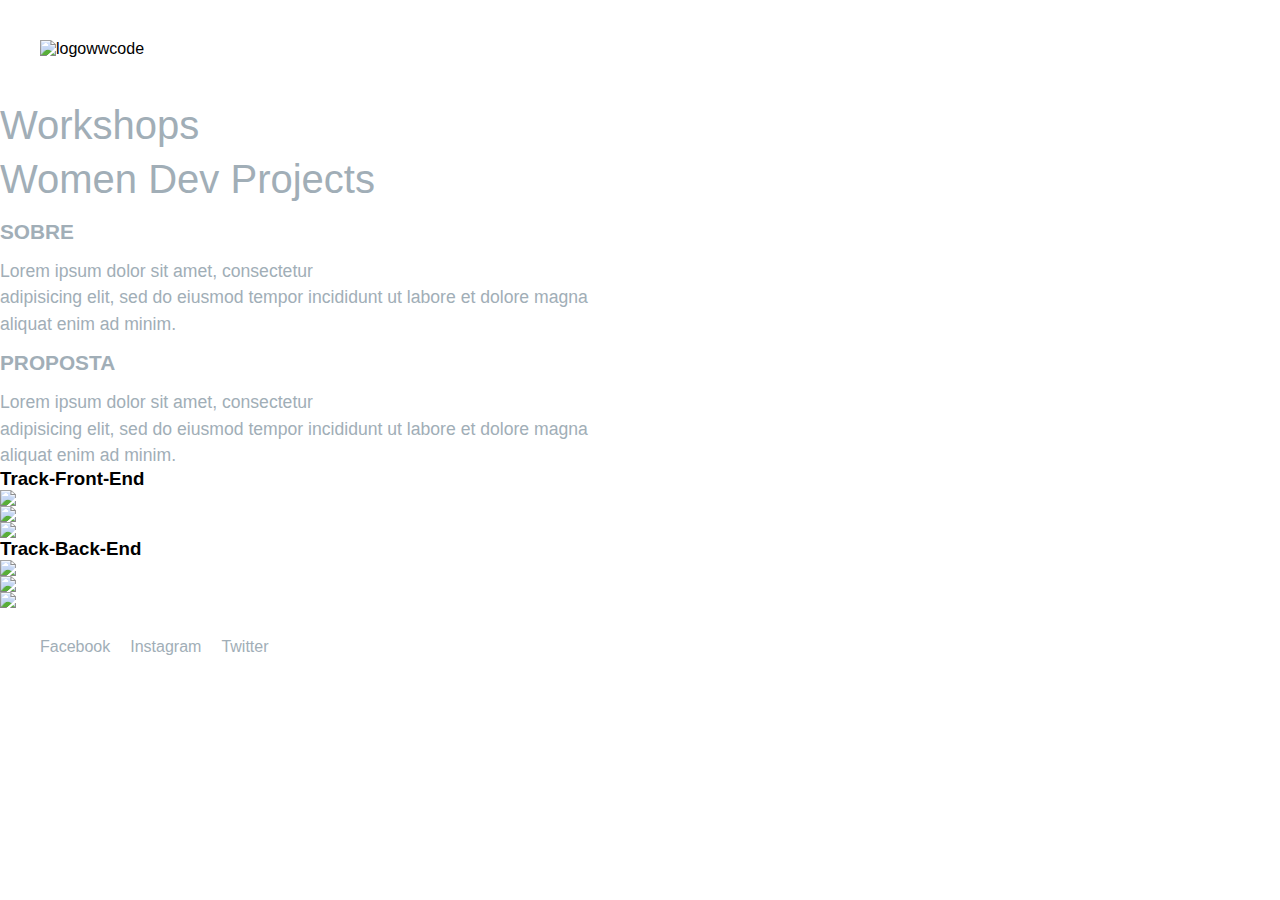
==== Workshop HTML/index.html @ 28751686 "htm5" ====
<!--Meta: A metatag Charset é usada para indicar a codificação de caracteres que a nossa página está utilizando-->

<!--DOCTYPE
    O Document Type Defination (DTD, ou simplesmente Doctype) é uma instrução que informa 
    ao navegador qual é a especificação do código que está sendo usada no documento, e deve ser declarado antes da tag <html>.
-->
<!--LINK

    Com a tag <link> podemos referenciar documentos que serão usados em nossa página. O atributo rel indica o tipo de documento que está sendo referenciado, como por exemplo o rel=”alternate”indicando uma forma alternativa de acessar o conteúdo do site via feed, ou o rel=”stylesheet”fazendo referência à folha de estilo CSS usadas para formatar a página.
Importante lembrar que a tag <link> não deve ser confundida com a tag <a>, usada para criar links dentro do conteúdo da página.
-->

<!DOCTYPE html>
<html>
    <!--Metadados-->
    <head>
        <html lang="pt-br">
         <meta charset="utf-8">
         <title>Workshop HTML</title>
         <meta name="viewport" content="width=device-width, initial-scale=1">
         <link href="./assets/cdn/icomoon/fonticon.css" rel="stylesheet" type="text/css"/>
         <link href="https://fonts.googleapis.com/css2?family=Open+Sans&display=swap">
         <link rel="stylesheet" type="text/css" href="assets/css/style.css" />
    </head>

    <body>

        <!--Main Container-->

        <div class="main-container">
            <!--Header-->
            <header class="main-header">
                <!--Logo-->
               <div class="main-header-logo-container">
                   <img class="main-header-logo" src="./assets/images/Logo.jpg" alt="logowwcode">
               </div>
            </header>
            <!--Article-->
            <article class="article-container ">
                <section class="article-container__section">
                    <h1 class="article-container__section-title">
                        Workshops <br>Women Dev Projects
                    </h1>
                </section>
                <section class="article-container__section-subtitle">
                    <h3>sobre</h3>
                    <p>Lorem ipsum dolor sit amet, consectetur<br> adipisicing elit, sed do eiusmod tempor
                        incididunt ut labore et dolore magna<br> aliquat enim ad minim.</p>
                </section>
                <section class="article-container__section-subtitle">
                    <h3>proposta</h3>
                    <p>Lorem ipsum dolor sit amet, consectetur<br> adipisicing elit, sed do eiusmod tempor
                        incididunt ut labore et dolore magna<br> aliquat enim ad minim.</p>
                </section>
            </article>
            <!--Scrool Team-->
            
            <article class="article-container-team">
                <header>
                    <h3>Track-Front-End</h3>
                </header>
                <section class="article-container-section-team-picture">
                    <div>
                        <img src="./assets/images/picture.jpg">
                    </div>
                </section>
                <section class="article-container-section-team-picture">
                    <div>
                        <img src="./assets/images/picture.jpg">
                    </div>
                </section>
                <section class="article-container-section-team-picture">
                    <div>
                        <img src="./assets/images/picture.jpg">
                    </div>
                </section>
            </article>
            <article class="article-container-team">
                <header>
                    <h3>Track-Back-End</h3>
                </header>
                <section class="article-container-section-team-picture">
                    <div>
                        <img src="./assets/images/picture.jpg">
                    </div>
                </section>
                <section class="article-container-section-team-picture">
                    <div>
                        <img src="./assets/images/picture.jpg">
                    </div>
                </section>
                <section class="article-container-section-team-picture">
                    <div>
                        <img src="./assets/images/picture.jpg">
                    </div>
                </section>
            </article>
        </div><!--Main Container-->

        <footer class="main-footer">
            <span><a href="#">Facebook</a></span>
            <span><a href="#">Instagram</a></span>
            <span><a href="#">Twitter</a></span>
        </footer>

</body>
</html>
---- Workshop HTML/assets/cdn/icomoon/fonticon.css ----
@font-face {
  font-family: 'icomoon';
  src:  url('fonts/icomoon.eot?13zove');
  src:  url('fonts/icomoon.eot?13zove#iefix') format('embedded-opentype'),
    url('fonts/icomoon.ttf?13zove') format('truetype'),
    url('fonts/icomoon.woff?13zove') format('woff'),
    url('fonts/icomoon.svg?13zove#icomoon') format('svg');
  font-weight: normal;
  font-style: normal;
  font-display: block;
}

[class^="icon-"], [class*=" icon-"] {
  /* use !important to prevent issues with browser extensions that change fonts */
  font-family: 'icomoon' !important;
  speak: none;
  font-style: normal;
  font-weight: normal;
  font-variant: normal;
  text-transform: none;
  line-height: 1;

  /* Better Font Rendering =========== */
  -webkit-font-smoothing: antialiased;
  -moz-osx-font-smoothing: grayscale;
}

.icon-home:before {
  content: "\e900";
}
.icon-home2:before {
  content: "\e901";
}
.icon-home3:before {
  content: "\e902";
}
.icon-office:before {
  content: "\e903";
}
.icon-newspaper:before {
  content: "\e904";
}
.icon-pencil:before {
  content: "\e905";
}
.icon-pencil2:before {
  content: "\e906";
}
.icon-quill:before {
  content: "\e907";
}
.icon-pen:before {
  content: "\e908";
}
.icon-blog:before {
  content: "\e909";
}
.icon-eyedropper:before {
  content: "\e90a";
}
.icon-droplet:before {
  content: "\e90b";
}
.icon-paint-format:before {
  content: "\e90c";
}
.icon-image:before {
  content: "\e90d";
}
.icon-images:before {
  content: "\e90e";
}
.icon-camera:before {
  content: "\e90f";
}
.icon-headphones:before {
  content: "\e910";
}
.icon-music:before {
  content: "\e911";
}
.icon-play:before {
  content: "\e912";
}
.icon-film:before {
  content: "\e913";
}
.icon-video-camera:before {
  content: "\e914";
}
.icon-dice:before {
  content: "\e915";
}
.icon-pacman:before {
  content: "\e916";
}
.icon-spades:before {
  content: "\e917";
}
.icon-clubs:before {
  content: "\e918";
}
.icon-diamonds:before {
  content: "\e919";
}
.icon-bullhorn:before {
  content: "\e91a";
}
.icon-connection:before {
  content: "\e91b";
}
.icon-podcast:before {
  content: "\e91c";
}
.icon-feed:before {
  content: "\e91d";
}
.icon-mic:before {
  content: "\e91e";
}
.icon-book:before {
  content: "\e91f";
}
.icon-books:before {
  content: "\e920";
}
.icon-library:before {
  content: "\e921";
}
.icon-file-text:before {
  content: "\e922";
}
.icon-profile:before {
  content: "\e923";
}
.icon-file-empty:before {
  content: "\e924";
}
.icon-files-empty:before {
  content: "\e925";
}
.icon-file-text2:before {
  content: "\e926";
}
.icon-file-picture:before {
  content: "\e927";
}
.icon-file-music:before {
  content: "\e928";
}
.icon-file-play:before {
  content: "\e929";
}
.icon-file-video:before {
  content: "\e92a";
}
.icon-file-zip:before {
  content: "\e92b";
}
.icon-copy:before {
  content: "\e92c";
}
.icon-paste:before {
  content: "\e92d";
}
.icon-stack:before {
  content: "\e92e";
}
.icon-folder:before {
  content: "\e92f";
}
.icon-folder-open:before {
  content: "\e930";
}
.icon-folder-plus:before {
  content: "\e931";
}
.icon-folder-minus:before {
  content: "\e932";
}
.icon-folder-download:before {
  content: "\e933";
}
.icon-folder-upload:before {
  content: "\e934";
}
.icon-price-tag:before {
  content: "\e935";
}
.icon-price-tags:before {
  content: "\e936";
}
.icon-barcode:before {
  content: "\e937";
}
.icon-qrcode:before {
  content: "\e938";
}
.icon-ticket:before {
  content: "\e939";
}
.icon-cart:before {
  content: "\e93a";
}
.icon-coin-dollar:before {
  content: "\e93b";
}
.icon-coin-euro:before {
  content: "\e93c";
}
.icon-coin-pound:before {
  content: "\e93d";
}
.icon-coin-yen:before {
  content: "\e93e";
}
.icon-credit-card:before {
  content: "\e93f";
}
.icon-calculator:before {
  content: "\e940";
}
.icon-lifebuoy:before {
  content: "\e941";
}
.icon-phone:before {
  content: "\e942";
}
.icon-phone-hang-up:before {
  content: "\e943";
}
.icon-address-book:before {
  content: "\e944";
}
.icon-envelop:before {
  content: "\e945";
}
.icon-pushpin:before {
  content: "\e946";
}
.icon-location:before {
  content: "\e947";
}
.icon-location2:before {
  content: "\e948";
}
.icon-compass:before {
  content: "\e949";
}
.icon-compass2:before {
  content: "\e94a";
}
.icon-map:before {
  content: "\e94b";
}
.icon-map2:before {
  content: "\e94c";
}
.icon-history:before {
  content: "\e94d";
}
.icon-clock:before {
  content: "\e94e";
}
.icon-clock2:before {
  content: "\e94f";
}
.icon-alarm:before {
  content: "\e950";
}
.icon-bell:before {
  content: "\e951";
}
.icon-stopwatch:before {
  content: "\e952";
}
.icon-calendar:before {
  content: "\e953";
}
.icon-printer:before {
  content: "\e954";
}
.icon-keyboard:before {
  content: "\e955";
}
.icon-display:before {
  content: "\e956";
}
.icon-laptop:before {
  content: "\e957";
}
.icon-mobile:before {
  content: "\e958";
}
.icon-mobile2:before {
  content: "\e959";
}
.icon-tablet:before {
  content: "\e95a";
}
.icon-tv:before {
  content: "\e95b";
}
.icon-drawer:before {
  content: "\e95c";
}
.icon-drawer2:before {
  content: "\e95d";
}
.icon-box-add:before {
  content: "\e95e";
}
.icon-box-remove:before {
  content: "\e95f";
}
.icon-download:before {
  content: "\e960";
}
.icon-upload:before {
  content: "\e961";
}
.icon-floppy-disk:before {
  content: "\e962";
}
.icon-drive:before {
  content: "\e963";
}
.icon-database:before {
  content: "\e964";
}
.icon-undo:before {
  content: "\e965";
}
.icon-redo:before {
  content: "\e966";
}
.icon-undo2:before {
  content: "\e967";
}
.icon-redo2:before {
  content: "\e968";
}
.icon-forward:before {
  content: "\e969";
}
.icon-reply:before {
  content: "\e96a";
}
.icon-bubble:before {
  content: "\e96b";
}
.icon-bubbles:before {
  content: "\e96c";
}
.icon-bubbles2:before {
  content: "\e96d";
}
.icon-bubble2:before {
  content: "\e96e";
}
.icon-bubbles3:before {
  content: "\e96f";
}
.icon-bubbles4:before {
  content: "\e970";
}
.icon-user:before {
  content: "\e971";
}
.icon-users:before {
  content: "\e972";
}
.icon-user-plus:before {
  content: "\e973";
}
.icon-user-minus:before {
  content: "\e974";
}
.icon-user-check:before {
  content: "\e975";
}
.icon-user-tie:before {
  content: "\e976";
}
.icon-quotes-left:before {
  content: "\e977";
}
.icon-quotes-right:before {
  content: "\e978";
}
.icon-hour-glass:before {
  content: "\e979";
}
.icon-spinner:before {
  content: "\e97a";
}
.icon-spinner2:before {
  content: "\e97b";
}
.icon-spinner3:before {
  content: "\e97c";
}
.icon-spinner4:before {
  content: "\e97d";
}
.icon-spinner5:before {
  content: "\e97e";
}
.icon-spinner6:before {
  content: "\e97f";
}
.icon-spinner7:before {
  content: "\e980";
}
.icon-spinner8:before {
  content: "\e981";
}
.icon-spinner9:before {
  content: "\e982";
}
.icon-spinner10:before {
  content: "\e983";
}
.icon-spinner11:before {
  content: "\e984";
}
.icon-binoculars:before {
  content: "\e985";
}
.icon-search:before {
  content: "\e986";
}
.icon-zoom-in:before {
  content: "\e987";
}
.icon-zoom-out:before {
  content: "\e988";
}
.icon-enlarge:before {
  content: "\e989";
}
.icon-shrink:before {
  content: "\e98a";
}
.icon-enlarge2:before {
  content: "\e98b";
}
.icon-shrink2:before {
  content: "\e98c";
}
.icon-key:before {
  content: "\e98d";
}
.icon-key2:before {
  content: "\e98e";
}
.icon-lock:before {
  content: "\e98f";
}
.icon-unlocked:before {
  content: "\e990";
}
.icon-wrench:before {
  content: "\e991";
}
.icon-equalizer:before {
  content: "\e992";
}
.icon-equalizer2:before {
  content: "\e993";
}
.icon-cog:before {
  content: "\e994";
}
.icon-cogs:before {
  content: "\e995";
}
.icon-hammer:before {
  content: "\e996";
}
.icon-magic-wand:before {
  content: "\e997";
}
.icon-aid-kit:before {
  content: "\e998";
}
.icon-bug:before {
  content: "\e999";
}
.icon-pie-chart:before {
  content: "\e99a";
}
.icon-stats-dots:before {
  content: "\e99b";
}
.icon-stats-bars:before {
  content: "\e99c";
}
.icon-stats-bars2:before {
  content: "\e99d";
}
.icon-trophy:before {
  content: "\e99e";
}
.icon-gift:before {
  content: "\e99f";
}
.icon-glass:before {
  content: "\e9a0";
}
.icon-glass2:before {
  content: "\e9a1";
}
.icon-mug:before {
  content: "\e9a2";
}
.icon-spoon-knife:before {
  content: "\e9a3";
}
.icon-leaf:before {
  content: "\e9a4";
}
.icon-rocket:before {
  content: "\e9a5";
}
.icon-meter:before {
  content: "\e9a6";
}
.icon-meter2:before {
  content: "\e9a7";
}
.icon-hammer2:before {
  content: "\e9a8";
}
.icon-fire:before {
  content: "\e9a9";
}
.icon-lab:before {
  content: "\e9aa";
}
.icon-magnet:before {
  content: "\e9ab";
}
.icon-bin:before {
  content: "\e9ac";
}
.icon-bin2:before {
  content: "\e9ad";
}
.icon-briefcase:before {
  content: "\e9ae";
}
.icon-airplane:before {
  content: "\e9af";
}
.icon-truck:before {
  content: "\e9b0";
}
.icon-road:before {
  content: "\e9b1";
}
.icon-accessibility:before {
  content: "\e9b2";
}
.icon-target:before {
  content: "\e9b3";
}
.icon-shield:before {
  content: "\e9b4";
}
.icon-power:before {
  content: "\e9b5";
}
.icon-switch:before {
  content: "\e9b6";
}
.icon-power-cord:before {
  content: "\e9b7";
}
.icon-clipboard:before {
  content: "\e9b8";
}
.icon-list-numbered:before {
  content: "\e9b9";
}
.icon-list:before {
  content: "\e9ba";
}
.icon-list2:before {
  content: "\e9bb";
}
.icon-tree:before {
  content: "\e9bc";
}
.icon-menu:before {
  content: "\e9bd";
}
.icon-menu2:before {
  content: "\e9be";
}
.icon-menu3:before {
  content: "\e9bf";
}
.icon-menu4:before {
  content: "\e9c0";
}
.icon-cloud:before {
  content: "\e9c1";
}
.icon-cloud-download:before {
  content: "\e9c2";
}
.icon-cloud-upload:before {
  content: "\e9c3";
}
.icon-cloud-check:before {
  content: "\e9c4";
}
.icon-download2:before {
  content: "\e9c5";
}
.icon-upload2:before {
  content: "\e9c6";
}
.icon-download3:before {
  content: "\e9c7";
}
.icon-upload3:before {
  content: "\e9c8";
}
.icon-sphere:before {
  content: "\e9c9";
}
.icon-earth:before {
  content: "\e9ca";
}
.icon-link:before {
  content: "\e9cb";
}
.icon-flag:before {
  content: "\e9cc";
}
.icon-attachment:before {
  content: "\e9cd";
}
.icon-eye:before {
  content: "\e9ce";
}
.icon-eye-plus:before {
  content: "\e9cf";
}
.icon-eye-minus:before {
  content: "\e9d0";
}
.icon-eye-blocked:before {
  content: "\e9d1";
}
.icon-bookmark:before {
  content: "\e9d2";
}
.icon-bookmarks:before {
  content: "\e9d3";
}
.icon-sun:before {
  content: "\e9d4";
}
.icon-contrast:before {
  content: "\e9d5";
}
.icon-brightness-contrast:before {
  content: "\e9d6";
}
.icon-star-empty:before {
  content: "\e9d7";
}
.icon-star-half:before {
  content: "\e9d8";
}
.icon-star-full:before {
  content: "\e9d9";
}
.icon-heart:before {
  content: "\e9da";
}
.icon-heart-broken:before {
  content: "\e9db";
}
.icon-man:before {
  content: "\e9dc";
}
.icon-woman:before {
  content: "\e9dd";
}
.icon-man-woman:before {
  content: "\e9de";
}
.icon-happy:before {
  content: "\e9df";
}
.icon-happy2:before {
  content: "\e9e0";
}
.icon-smile:before {
  content: "\e9e1";
}
.icon-smile2:before {
  content: "\e9e2";
}
.icon-tongue:before {
  content: "\e9e3";
}
.icon-tongue2:before {
  content: "\e9e4";
}
.icon-sad:before {
  content: "\e9e5";
}
.icon-sad2:before {
  content: "\e9e6";
}
.icon-wink:before {
  content: "\e9e7";
}
.icon-wink2:before {
  content: "\e9e8";
}
.icon-grin:before {
  content: "\e9e9";
}
.icon-grin2:before {
  content: "\e9ea";
}
.icon-cool:before {
  content: "\e9eb";
}
.icon-cool2:before {
  content: "\e9ec";
}
.icon-angry:before {
  content: "\e9ed";
}
.icon-angry2:before {
  content: "\e9ee";
}
.icon-evil:before {
  content: "\e9ef";
}
.icon-evil2:before {
  content: "\e9f0";
}
.icon-shocked:before {
  content: "\e9f1";
}
.icon-shocked2:before {
  content: "\e9f2";
}
.icon-baffled:before {
  content: "\e9f3";
}
.icon-baffled2:before {
  content: "\e9f4";
}
.icon-confused:before {
  content: "\e9f5";
}
.icon-confused2:before {
  content: "\e9f6";
}
.icon-neutral:before {
  content: "\e9f7";
}
.icon-neutral2:before {
  content: "\e9f8";
}
.icon-hipster:before {
  content: "\e9f9";
}
.icon-hipster2:before {
  content: "\e9fa";
}
.icon-wondering:before {
  content: "\e9fb";
}
.icon-wondering2:before {
  content: "\e9fc";
}
.icon-sleepy:before {
  content: "\e9fd";
}
.icon-sleepy2:before {
  content: "\e9fe";
}
.icon-frustrated:before {
  content: "\e9ff";
}
.icon-frustrated2:before {
  content: "\ea00";
}
.icon-crying:before {
  content: "\ea01";
}
.icon-crying2:before {
  content: "\ea02";
}
.icon-point-up:before {
  content: "\ea03";
}
.icon-point-right:before {
  content: "\ea04";
}
.icon-point-down:before {
  content: "\ea05";
}
.icon-point-left:before {
  content: "\ea06";
}
.icon-warning:before {
  content: "\ea07";
}
.icon-notification:before {
  content: "\ea08";
}
.icon-question:before {
  content: "\ea09";
}
.icon-plus:before {
  content: "\ea0a";
}
.icon-minus:before {
  content: "\ea0b";
}
.icon-info:before {
  content: "\ea0c";
}
.icon-cancel-circle:before {
  content: "\ea0d";
}
.icon-blocked:before {
  content: "\ea0e";
}
.icon-cross:before {
  content: "\ea0f";
}
.icon-checkmark:before {
  content: "\ea10";
}
.icon-checkmark2:before {
  content: "\ea11";
}
.icon-spell-check:before {
  content: "\ea12";
}
.icon-enter:before {
  content: "\ea13";
}
.icon-exit:before {
  content: "\ea14";
}
.icon-play2:before {
  content: "\ea15";
}
.icon-pause:before {
  content: "\ea16";
}
.icon-stop:before {
  content: "\ea17";
}
.icon-previous:before {
  content: "\ea18";
}
.icon-next:before {
  content: "\ea19";
}
.icon-backward:before {
  content: "\ea1a";
}
.icon-forward2:before {
  content: "\ea1b";
}
.icon-play3:before {
  content: "\ea1c";
}
.icon-pause2:before {
  content: "\ea1d";
}
.icon-stop2:before {
  content: "\ea1e";
}
.icon-backward2:before {
  content: "\ea1f";
}
.icon-forward3:before {
  content: "\ea20";
}
.icon-first:before {
  content: "\ea21";
}
.icon-last:before {
  content: "\ea22";
}
.icon-previous2:before {
  content: "\ea23";
}
.icon-next2:before {
  content: "\ea24";
}
.icon-eject:before {
  content: "\ea25";
}
.icon-volume-high:before {
  content: "\ea26";
}
.icon-volume-medium:before {
  content: "\ea27";
}
.icon-volume-low:before {
  content: "\ea28";
}
.icon-volume-mute:before {
  content: "\ea29";
}
.icon-volume-mute2:before {
  content: "\ea2a";
}
.icon-volume-increase:before {
  content: "\ea2b";
}
.icon-volume-decrease:before {
  content: "\ea2c";
}
.icon-loop:before {
  content: "\ea2d";
}
.icon-loop2:before {
  content: "\ea2e";
}
.icon-infinite:before {
  content: "\ea2f";
}
.icon-shuffle:before {
  content: "\ea30";
}
.icon-arrow-up-left:before {
  content: "\ea31";
}
.icon-arrow-up:before {
  content: "\ea32";
}
.icon-arrow-up-right:before {
  content: "\ea33";
}
.icon-arrow-right:before {
  content: "\ea34";
}
.icon-arrow-down-right:before {
  content: "\ea35";
}
.icon-arrow-down:before {
  content: "\ea36";
}
.icon-arrow-down-left:before {
  content: "\ea37";
}
.icon-arrow-left:before {
  content: "\ea38";
}
.icon-arrow-up-left2:before {
  content: "\ea39";
}
.icon-arrow-up2:before {
  content: "\ea3a";
}
.icon-arrow-up-right2:before {
  content: "\ea3b";
}
.icon-arrow-right2:before {
  content: "\ea3c";
}
.icon-arrow-down-right2:before {
  content: "\ea3d";
}
.icon-arrow-down2:before {
  content: "\ea3e";
}
.icon-arrow-down-left2:before {
  content: "\ea3f";
}
.icon-arrow-left2:before {
  content: "\ea40";
}
.icon-circle-up:before {
  content: "\ea41";
}
.icon-circle-right:before {
  content: "\ea42";
}
.icon-circle-down:before {
  content: "\ea43";
}
.icon-circle-left:before {
  content: "\ea44";
}
.icon-tab:before {
  content: "\ea45";
}
.icon-move-up:before {
  content: "\ea46";
}
.icon-move-down:before {
  content: "\ea47";
}
.icon-sort-alpha-asc:before {
  content: "\ea48";
}
.icon-sort-alpha-desc:before {
  content: "\ea49";
}
.icon-sort-numeric-asc:before {
  content: "\ea4a";
}
.icon-sort-numberic-desc:before {
  content: "\ea4b";
}
.icon-sort-amount-asc:before {
  content: "\ea4c";
}
.icon-sort-amount-desc:before {
  content: "\ea4d";
}
.icon-command:before {
  content: "\ea4e";
}
.icon-shift:before {
  content: "\ea4f";
}
.icon-ctrl:before {
  content: "\ea50";
}
.icon-opt:before {
  content: "\ea51";
}
.icon-checkbox-checked:before {
  content: "\ea52";
}
.icon-checkbox-unchecked:before {
  content: "\ea53";
}
.icon-radio-checked:before {
  content: "\ea54";
}
.icon-radio-checked2:before {
  content: "\ea55";
}
.icon-radio-unchecked:before {
  content: "\ea56";
}
.icon-crop:before {
  content: "\ea57";
}
.icon-make-group:before {
  content: "\ea58";
}
.icon-ungroup:before {
  content: "\ea59";
}
.icon-scissors:before {
  content: "\ea5a";
}
.icon-filter:before {
  content: "\ea5b";
}
.icon-font:before {
  content: "\ea5c";
}
.icon-ligature:before {
  content: "\ea5d";
}
.icon-ligature2:before {
  content: "\ea5e";
}
.icon-text-height:before {
  content: "\ea5f";
}
.icon-text-width:before {
  content: "\ea60";
}
.icon-font-size:before {
  content: "\ea61";
}
.icon-bold:before {
  content: "\ea62";
}
.icon-underline:before {
  content: "\ea63";
}
.icon-italic:before {
  content: "\ea64";
}
.icon-strikethrough:before {
  content: "\ea65";
}
.icon-omega:before {
  content: "\ea66";
}
.icon-sigma:before {
  content: "\ea67";
}
.icon-page-break:before {
  content: "\ea68";
}
.icon-superscript:before {
  content: "\ea69";
}
.icon-subscript:before {
  content: "\ea6a";
}
.icon-superscript2:before {
  content: "\ea6b";
}
.icon-subscript2:before {
  content: "\ea6c";
}
.icon-text-color:before {
  content: "\ea6d";
}
.icon-pagebreak:before {
  content: "\ea6e";
}
.icon-clear-formatting:before {
  content: "\ea6f";
}
.icon-table:before {
  content: "\ea70";
}
.icon-table2:before {
  content: "\ea71";
}
.icon-insert-template:before {
  content: "\ea72";
}
.icon-pilcrow:before {
  content: "\ea73";
}
.icon-ltr:before {
  content: "\ea74";
}
.icon-rtl:before {
  content: "\ea75";
}
.icon-section:before {
  content: "\ea76";
}
.icon-paragraph-left:before {
  content: "\ea77";
}
.icon-paragraph-center:before {
  content: "\ea78";
}
.icon-paragraph-right:before {
  content: "\ea79";
}
.icon-paragraph-justify:before {
  content: "\ea7a";
}
.icon-indent-increase:before {
  content: "\ea7b";
}
.icon-indent-decrease:before {
  content: "\ea7c";
}
.icon-share:before {
  content: "\ea7d";
}
.icon-new-tab:before {
  content: "\ea7e";
}
.icon-embed:before {
  content: "\ea7f";
}
.icon-embed2:before {
  content: "\ea80";
}
.icon-terminal:before {
  content: "\ea81";
}
.icon-share2:before {
  content: "\ea82";
}
.icon-mail:before {
  content: "\ea83";
}
.icon-mail2:before {
  content: "\ea84";
}
.icon-mail3:before {
  content: "\ea85";
}
.icon-mail4:before {
  content: "\ea86";
}
.icon-amazon:before {
  content: "\ea87";
}
.icon-google:before {
  content: "\ea88";
}
.icon-google2:before {
  content: "\ea89";
}
.icon-google3:before {
  content: "\ea8a";
}
.icon-google-plus:before {
  content: "\ea8b";
}
.icon-google-plus2:before {
  content: "\ea8c";
}
.icon-google-plus3:before {
  content: "\ea8d";
}
.icon-hangouts:before {
  content: "\ea8e";
}
.icon-google-drive:before {
  content: "\ea8f";
}
.icon-facebook:before {
  content: "\ea90";
}
.icon-facebook2:before {
  content: "\ea91";
}
.icon-instagram:before {
  content: "\ea92";
}
.icon-whatsapp:before {
  content: "\ea93";
}
.icon-spotify:before {
  content: "\ea94";
}
.icon-telegram:before {
  content: "\ea95";
}
.icon-twitter:before {
  content: "\ea96";
}
.icon-vine:before {
  content: "\ea97";
}
.icon-vk:before {
  content: "\ea98";
}
.icon-renren:before {
  content: "\ea99";
}
.icon-sina-weibo:before {
  content: "\ea9a";
}
.icon-rss:before {
  content: "\ea9b";
}
.icon-rss2:before {
  content: "\ea9c";
}
.icon-youtube:before {
  content: "\ea9d";
}
.icon-youtube2:before {
  content: "\ea9e";
}
.icon-twitch:before {
  content: "\ea9f";
}
.icon-vimeo:before {
  content: "\eaa0";
}
.icon-vimeo2:before {
  content: "\eaa1";
}
.icon-lanyrd:before {
  content: "\eaa2";
}
.icon-flickr:before {
  content: "\eaa3";
}
.icon-flickr2:before {
  content: "\eaa4";
}
.icon-flickr3:before {
  content: "\eaa5";
}
.icon-flickr4:before {
  content: "\eaa6";
}
.icon-dribbble:before {
  content: "\eaa7";
}
.icon-behance:before {
  content: "\eaa8";
}
.icon-behance2:before {
  content: "\eaa9";
}
.icon-deviantart:before {
  content: "\eaaa";
}
.icon-500px:before {
  content: "\eaab";
}
.icon-steam:before {
  content: "\eaac";
}
.icon-steam2:before {
  content: "\eaad";
}
.icon-dropbox:before {
  content: "\eaae";
}
.icon-onedrive:before {
  content: "\eaaf";
}
.icon-github:before {
  content: "\eab0";
}
.icon-npm:before {
  content: "\eab1";
}
.icon-basecamp:before {
  content: "\eab2";
}
.icon-trello:before {
  content: "\eab3";
}
.icon-wordpress:before {
  content: "\eab4";
}
.icon-joomla:before {
  content: "\eab5";
}
.icon-ello:before {
  content: "\eab6";
}
.icon-blogger:before {
  content: "\eab7";
}
.icon-blogger2:before {
  content: "\eab8";
}
.icon-tumblr:before {
  content: "\eab9";
}
.icon-tumblr2:before {
  content: "\eaba";
}
.icon-yahoo:before {
  content: "\eabb";
}
.icon-yahoo2:before {
  content: "\eabc";
}
.icon-tux:before {
  content: "\eabd";
}
.icon-appleinc:before {
  content: "\eabe";
}
.icon-finder:before {
  content: "\eabf";
}
.icon-android:before {
  content: "\eac0";
}
.icon-windows:before {
  content: "\eac1";
}
.icon-windows8:before {
  content: "\eac2";
}
.icon-soundcloud:before {
  content: "\eac3";
}
.icon-soundcloud2:before {
  content: "\eac4";
}
.icon-skype:before {
  content: "\eac5";
}
.icon-reddit:before {
  content: "\eac6";
}
.icon-hackernews:before {
  content: "\eac7";
}
.icon-wikipedia:before {
  content: "\eac8";
}
.icon-linkedin:before {
  content: "\eac9";
}
.icon-lastfm:before {
  content: "\eacb";
}
.icon-lastfm2:before {
  content: "\eacc";
}
.icon-delicious:before {
  content: "\eacd";
}
.icon-stumbleupon:before {
  content: "\eace";
}
.icon-stumbleupon2:before {
  content: "\eacf";
}
.icon-stackoverflow:before {
  content: "\ead0";
}
.icon-pinterest:before {
  content: "\ead1";
}
.icon-pinterest2:before {
  content: "\ead2";
}
.icon-xing:before {
  content: "\ead3";
}
.icon-xing2:before {
  content: "\ead4";
}
.icon-flattr:before {
  content: "\ead5";
}
.icon-foursquare:before {
  content: "\ead6";
}
.icon-yelp:before {
  content: "\ead7";
}
.icon-paypal:before {
  content: "\ead8";
}
.icon-chrome:before {
  content: "\ead9";
}
.icon-firefox:before {
  content: "\eada";
}
.icon-IE:before {
  content: "\eadb";
}
.icon-edge:before {
  content: "\eadc";
}
.icon-safari:before {
  content: "\eadd";
}
.icon-opera:before {
  content: "\eade";
}
.icon-file-pdf:before {
  content: "\eadf";
}
.icon-file-openoffice:before {
  content: "\eae0";
}
.icon-file-word:before {
  content: "\eae1";
}
.icon-file-excel:before {
  content: "\eae2";
}
.icon-libreoffice:before {
  content: "\eae3";
}
.icon-html-five:before {
  content: "\eae4";
}
.icon-html-five2:before {
  content: "\eae5";
}
.icon-css3:before {
  content: "\eae6";
}
.icon-git:before {
  content: "\eae7";
}
.icon-codepen:before {
  content: "\eae8";
}
.icon-svg:before {
  content: "\eae9";
}
.icon-IcoMoon:before {
  content: "\eaea";
}
---- Workshop HTML/assets/css/style.css ----
body, h1, h2, h3, ul,li,p{
    margin: 0px;
    padding: 0px;
}

img {
    display: block;
    max-width: 100%;
}

ul{
    list-style: none;
}

* {
    box-sizing: border-box;
}


html {
    font-family: 'Open Sans', sans-serif;
   }


/* CONTAINER PRINCIPAL */   

.main-container{
    display: flex;
    flex-direction: column;
    flex-wrap: wrap;
    max-width: 100%;
}   

.main-header{
    padding: 40px;
    display: flex;  
}

/* ARTICLE CONTAINER  */
.article-container{
    flex: 3 2;
    display: flex;
    flex-direction: column;
}


.article-container__section-title{
    text-align: left;
    line-height: 54px;
    font-weight: normal;
    margin: 0;
    color: #A1AEB7;
    font-size:2.5em;
}

.article-container__section-subtitle h3{
    text-align: left;
    line-height: 2.5em;
    font-weight: bold;
    font-size: 1.3em;
    color: #A1AEB7;
    text-transform: uppercase;
}

.article-container__section-subtitle p{
    font-size: 1.1em;
    text-align: left;
    color: #A1AEB7;
    font-weight: normal;
    line-height: 1.5em;

}

/* FOOTER */
.main-footer{
    display: flex;
    margin:0;
    padding: 30px;
    
}

.main-footer span a{
  color: #A1AEB7;
  text-decoration: none;  
  flex: 1;
  margin:10px;
}


.team{
    width:70%;
    background-color: black;
    min-width:375px;
}
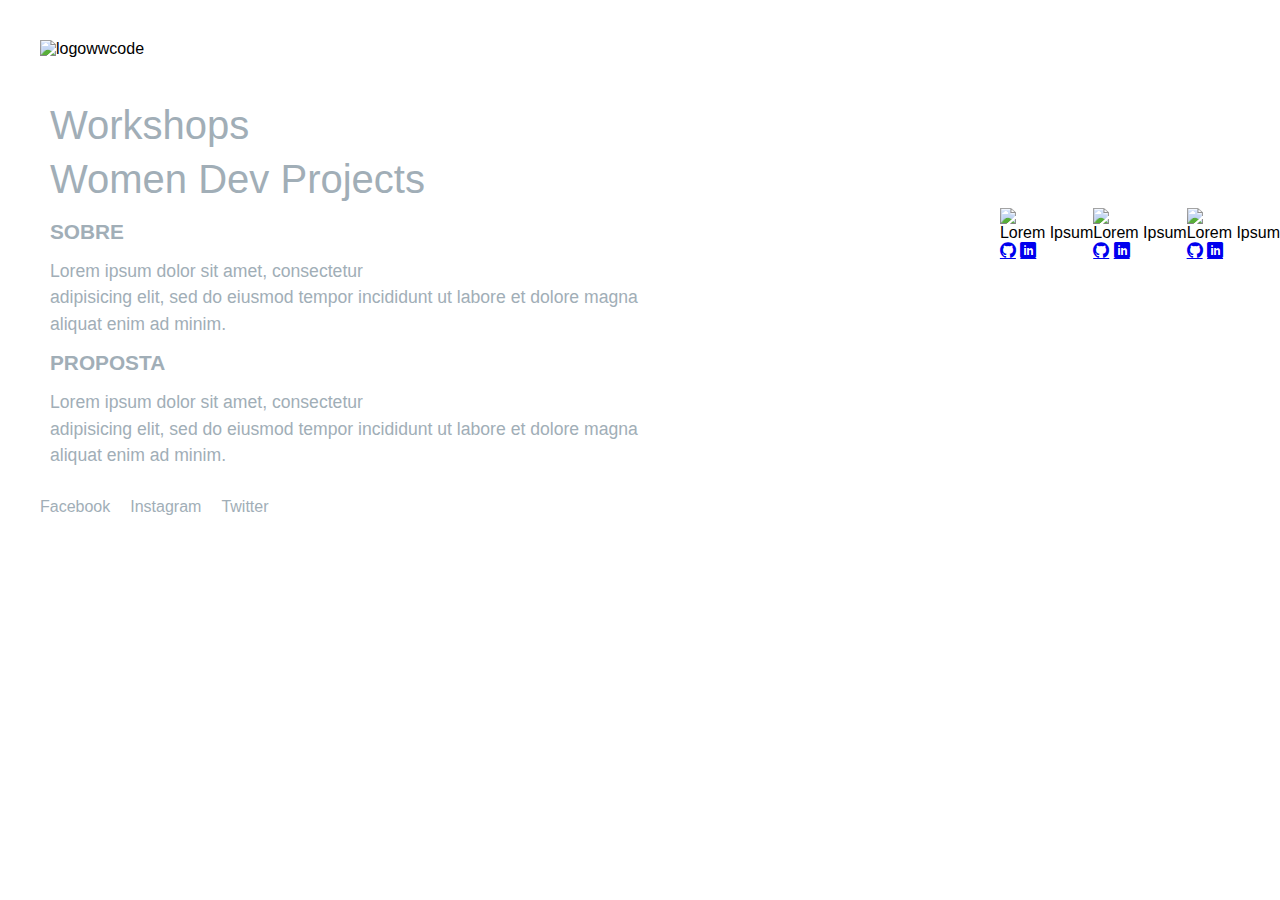
==== commit 48727990: "update margin column 1" ====
--- a/Workshop HTML/index.html
+++ b/Workshop HTML/index.html
@@ -29,14 +29,15 @@
 
         <div class="main-container">
             <!--Header-->
-            <header class="main-header">
-                <!--Logo-->
-               <div class="main-header-logo-container">
-                   <img class="main-header-logo" src="./assets/images/Logo.jpg" alt="logowwcode">
-               </div>
-            </header>
+           
             <!--Article-->
             <article class="article-container ">
+                <header class="main-header">
+                    <!--Logo-->
+                   <div class="main-header-logo-container">
+                       <img class="main-header-logo" src="./assets/images/Logo.jpg" alt="logowwcode">
+                   </div>
+                </header>
                 <section class="article-container__section">
                     <h1 class="article-container__section-title">
                         Workshops <br>Women Dev Projects
@@ -56,42 +57,34 @@
             <!--Scrool Team-->
             
             <article class="article-container-team">
-                <header>
-                    <h3>Track-Front-End</h3>
+                <header class="article-container-team-header">
+                    <h1></h1>
                 </header>
-                <section class="article-container-section-team-picture">
+
+                <section>
                     <div>
                         <img src="./assets/images/picture.jpg">
+                        <p>Lorem Ipsum</p>
+                        <span><a class="icon-github"  href="#"></a></span>
+                        <span><a class="icon-linkedin" href="#"></a></span>
                     </div>
                 </section>
-                <section class="article-container-section-team-picture">
+
+                <section>
                     <div>
                         <img src="./assets/images/picture.jpg">
+                        <p>Lorem Ipsum</p>
+                        <span><a class="icon-github"  href="#"></a></span>
+                        <span><a class="icon-linkedin" href="#"></a></span>    
                     </div>
                 </section>
-                <section class="article-container-section-team-picture">
+
+                <section>
                     <div>
                         <img src="./assets/images/picture.jpg">
-                    </div>
-                </section>
-            </article>
-            <article class="article-container-team">
-                <header>
-                    <h3>Track-Back-End</h3>
-                </header>
-                <section class="article-container-section-team-picture">
-                    <div>
-                        <img src="./assets/images/picture.jpg">
-                    </div>
-                </section>
-                <section class="article-container-section-team-picture">
-                    <div>
-                        <img src="./assets/images/picture.jpg">
-                    </div>
-                </section>
-                <section class="article-container-section-team-picture">
-                    <div>
-                        <img src="./assets/images/picture.jpg">
+                        <p>Lorem Ipsum</p>
+                        <span><a class="icon-github"  href="#"></a></span>
+                        <span><a class="icon-linkedin" href="#"></a></span>   
                     </div>
                 </section>
             </article>
--- a/Workshop HTML/assets/css/style.css
+++ b/Workshop HTML/assets/css/style.css
@@ -26,7 +26,7 @@
 
 .main-container{
     display: flex;
-    flex-direction: column;
+    /* flex-direction: column; */
     flex-wrap: wrap;
     max-width: 100%;
 }   
@@ -38,20 +38,26 @@
 
 /* ARTICLE CONTAINER  */
 .article-container{
-    flex: 3 2;
+    /* flex-basis: 574px; */
+    flex: 2 4;
     display: flex;
     flex-direction: column;
 }
 
+.article-container-team-header{
+    flex-basis: 100%;
+}
 
 .article-container__section-title{
     text-align: left;
     line-height: 54px;
     font-weight: normal;
-    margin: 0;
+    margin-left: 50px;
     color: #A1AEB7;
     font-size:2.5em;
 }
+
+
 
 .article-container__section-subtitle h3{
     text-align: left;
@@ -59,6 +65,7 @@
     font-weight: bold;
     font-size: 1.3em;
     color: #A1AEB7;
+    margin-left:50px;
     text-transform: uppercase;
 }
 
@@ -68,8 +75,22 @@
     color: #A1AEB7;
     font-weight: normal;
     line-height: 1.5em;
+    margin-left:50px;
 
 }
+
+/* Scrool Team*/
+
+
+.article-container-team{
+    /* flex-basis: calc(100% - 574px); */
+    display: flex;
+    justify-content: flex-end;
+    flex-wrap: wrap;
+
+   
+}
+
 
 /* FOOTER */
 .main-footer{
@@ -87,11 +108,7 @@
 }
 
 
-.team{
-    width:70%;
-    background-color: black;
-    min-width:375px;
-}
+
 
 
 
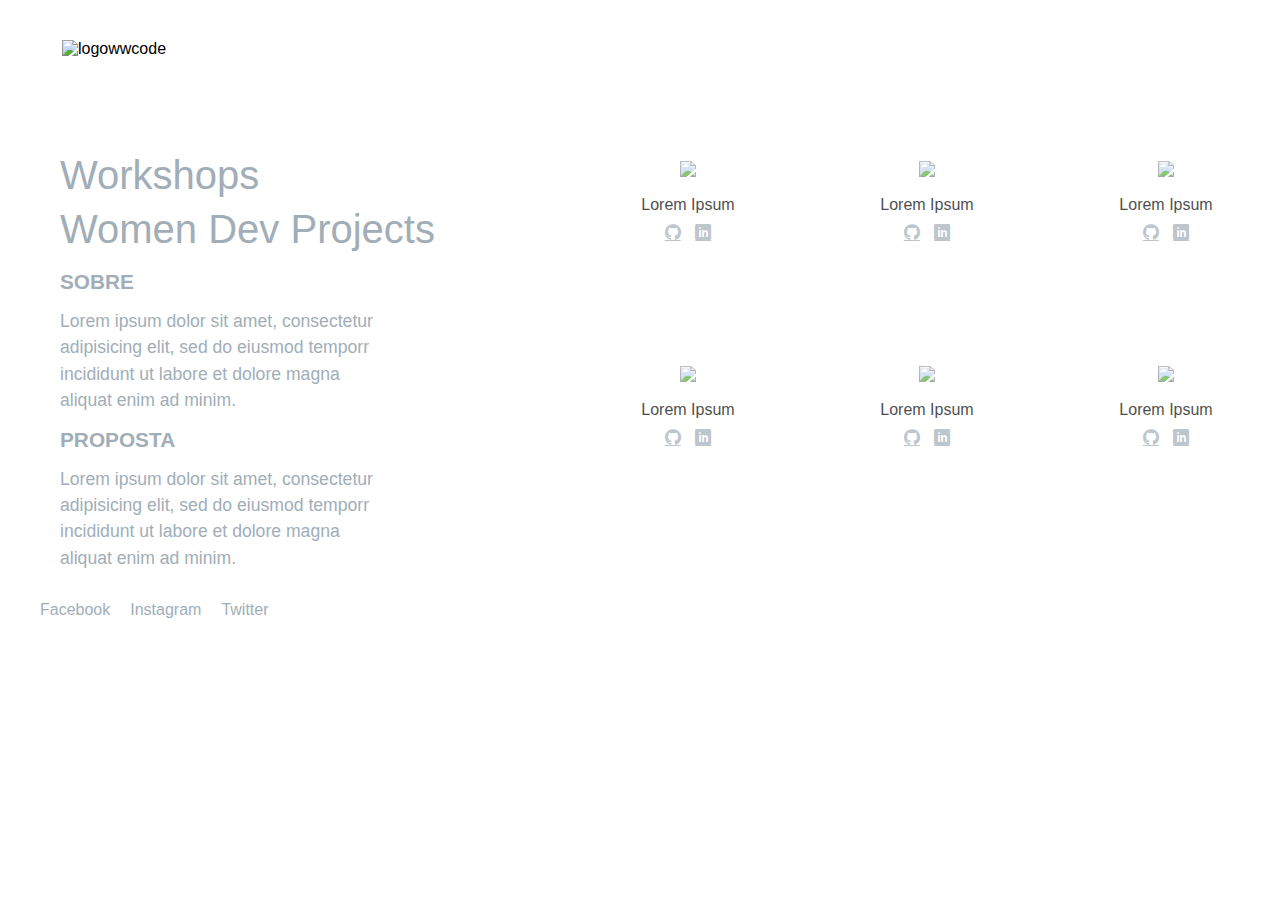
==== commit 73dc7d6c: "updates" ====
--- a/Workshop HTML/index.html
+++ b/Workshop HTML/index.html
@@ -24,14 +24,13 @@
     </head>
 
     <body>
-
         <!--Main Container-->
 
         <div class="main-container">
             <!--Header-->
            
             <!--Article-->
-            <article class="article-container ">
+            <article class="article-container">
                 <header class="main-header">
                     <!--Logo-->
                    <div class="main-header-logo-container">
@@ -45,49 +44,78 @@
                 </section>
                 <section class="article-container__section-subtitle">
                     <h3>sobre</h3>
-                    <p>Lorem ipsum dolor sit amet, consectetur<br> adipisicing elit, sed do eiusmod tempor
+                    <p>Lorem ipsum dolor sit amet, consectetur<br> adipisicing elit, sed do eiusmod temporr<br>
                         incididunt ut labore et dolore magna<br> aliquat enim ad minim.</p>
                 </section>
                 <section class="article-container__section-subtitle">
                     <h3>proposta</h3>
-                    <p>Lorem ipsum dolor sit amet, consectetur<br> adipisicing elit, sed do eiusmod tempor
+                    <p>Lorem ipsum dolor sit amet, consectetur<br> adipisicing elit, sed do eiusmod temporr<br>
                         incididunt ut labore et dolore magna<br> aliquat enim ad minim.</p>
                 </section>
             </article>
+
             <!--Scrool Team-->
             
             <article class="article-container-team">
                 <header class="article-container-team-header">
-                    <h1></h1>
+                    <!-- <h1>Track Front-End</h1> -->
                 </header>
-
+                   <!-- <h1>Track Front-End</h1> -->
                 <section>
-                    <div>
+                  
                         <img src="./assets/images/picture.jpg">
                         <p>Lorem Ipsum</p>
                         <span><a class="icon-github"  href="#"></a></span>
                         <span><a class="icon-linkedin" href="#"></a></span>
-                    </div>
+
                 </section>
 
                 <section>
-                    <div>
+                 
                         <img src="./assets/images/picture.jpg">
                         <p>Lorem Ipsum</p>
                         <span><a class="icon-github"  href="#"></a></span>
                         <span><a class="icon-linkedin" href="#"></a></span>    
-                    </div>
+               
                 </section>
 
                 <section>
-                    <div>
+                    
                         <img src="./assets/images/picture.jpg">
                         <p>Lorem Ipsum</p>
                         <span><a class="icon-github"  href="#"></a></span>
                         <span><a class="icon-linkedin" href="#"></a></span>   
-                    </div>
+                  
                 </section>
+                <section>
+                   
+                        <img src="./assets/images/picture.jpg">
+                        <p>Lorem Ipsum</p>
+                        <span><a class="icon-github"  href="#"></a></span>
+                        <span><a class="icon-linkedin" href="#"></a></span>
+                  
+                </section>
+
+                <section>
+                  
+                        <img src="./assets/images/picture.jpg">
+                        <p>Lorem Ipsum</p>
+                        <span><a class="icon-github"  href="#"></a></span>
+                        <span><a class="icon-linkedin" href="#"></a></span>    
+                 
+                </section>
+
+                <section>
+                  
+                        <img src="./assets/images/picture.jpg">
+                        <p>Lorem Ipsum</p>
+                        <span><a class="icon-github"  href="#"></a></span>
+                        <span><a class="icon-linkedin" href="#"></a></span>   
+              
+                </section>
+                   <!-- <h1>Track Back-End</h1> -->
             </article>
+           
         </div><!--Main Container-->
 
         <footer class="main-footer">
--- a/Workshop HTML/assets/css/style.css
+++ b/Workshop HTML/assets/css/style.css
@@ -4,7 +4,6 @@
 }
 
 img {
-    display: block;
     max-width: 100%;
 }
 
@@ -21,12 +20,10 @@
     font-family: 'Open Sans', sans-serif;
    }
 
-
 /* CONTAINER PRINCIPAL */   
 
 .main-container{
     display: flex;
-    /* flex-direction: column; */
     flex-wrap: wrap;
     max-width: 100%;
 }   
@@ -36,10 +33,15 @@
     display: flex;  
 }
 
+.main-header-logo-container{
+   margin-left: 22px;
+   margin-bottom: 50px;
+}
+
 /* ARTICLE CONTAINER  */
 .article-container{
-    /* flex-basis: 574px; */
-    flex: 2 4;
+    flex-basis: 574px;
+    /* flex: 2 4; */
     display: flex;
     flex-direction: column;
 }
@@ -52,12 +54,10 @@
     text-align: left;
     line-height: 54px;
     font-weight: normal;
-    margin-left: 50px;
+    margin-left: 60px;
     color: #A1AEB7;
     font-size:2.5em;
 }
-
-
 
 .article-container__section-subtitle h3{
     text-align: left;
@@ -65,7 +65,7 @@
     font-weight: bold;
     font-size: 1.3em;
     color: #A1AEB7;
-    margin-left:50px;
+    margin-left:60px;
     text-transform: uppercase;
 }
 
@@ -75,20 +75,39 @@
     color: #A1AEB7;
     font-weight: normal;
     line-height: 1.5em;
-    margin-left:50px;
+    margin-left:60px;
 
 }
 
 /* Scrool Team*/
-
-
 .article-container-team{
-    /* flex-basis: calc(100% - 574px); */
+    flex-basis: calc(100% - 574px);
     display: flex;
     justify-content: flex-end;
     flex-wrap: wrap;
+    margin-top: 68px;
+    justify-content: space-between;
 
    
+}
+
+.article-container-team section{
+    opacity: 0.7;
+    margin-bottom: 30px;
+    text-align: center;
+    flex-basis: calc(33% - 5px);
+}
+
+.article-container-team section p {
+   margin-top:15px;
+   margin-bottom: 10px;
+}
+
+
+.article-container-team section span a {
+    color: #A1AEB7;
+    padding: 5px;
+    margin-top:20px;
 }
 
 
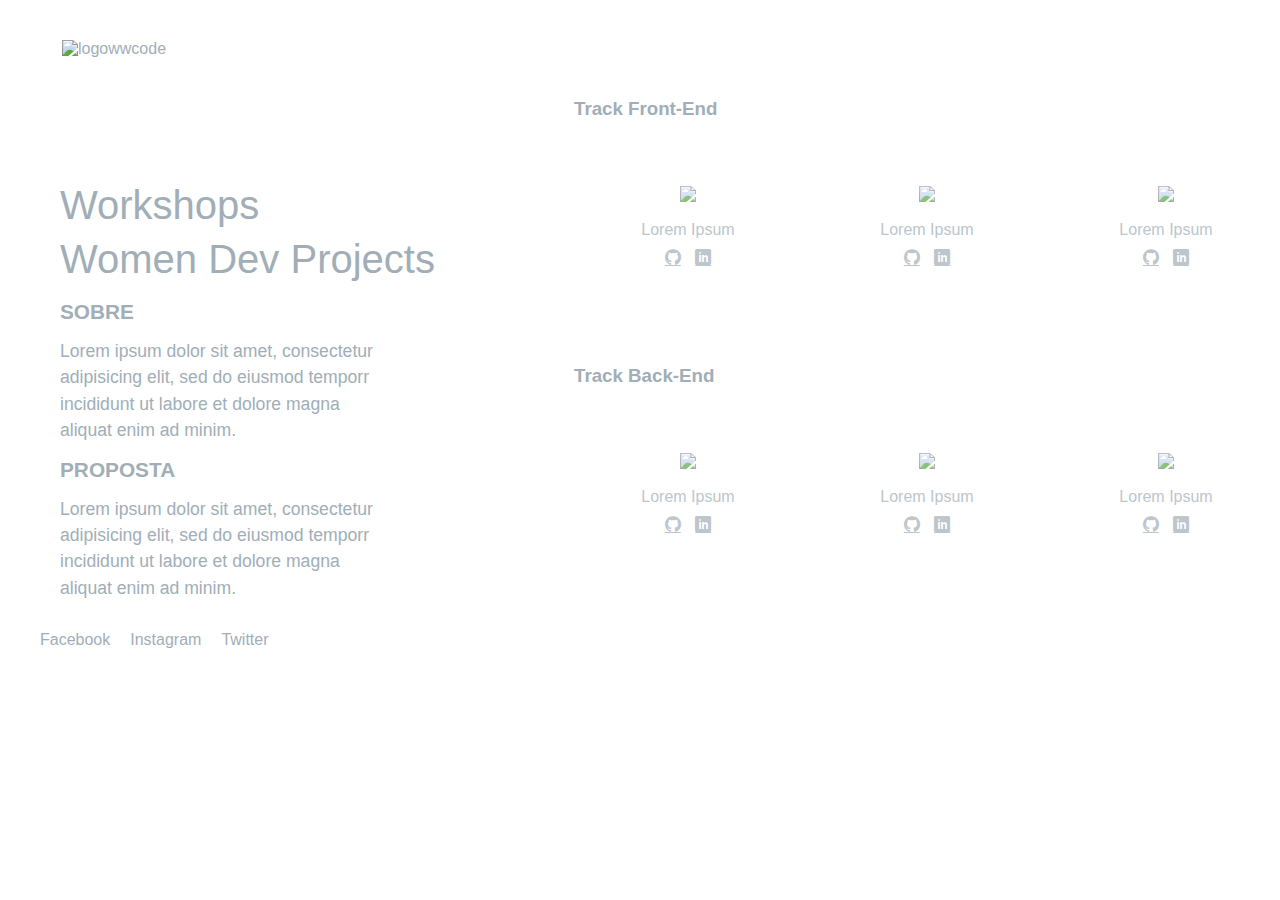
==== commit c80fa15c: "updates" ====
--- a/Workshop HTML/index.html
+++ b/Workshop HTML/index.html
@@ -12,118 +12,110 @@
 
 <!DOCTYPE html>
 <html>
-    <!--Metadados-->
-    <head>
-        <html lang="pt-br">
-         <meta charset="utf-8">
-         <title>Workshop HTML</title>
-         <meta name="viewport" content="width=device-width, initial-scale=1">
-         <link href="./assets/cdn/icomoon/fonticon.css" rel="stylesheet" type="text/css"/>
-         <link href="https://fonts.googleapis.com/css2?family=Open+Sans&display=swap">
-         <link rel="stylesheet" type="text/css" href="assets/css/style.css" />
-    </head>
+<!--Metadados-->
 
-    <body>
-        <!--Main Container-->
+<head>
+    <html lang="pt-br">
+    <meta charset="utf-8">
+    <title>Workshop HTML</title>
+    <meta name="viewport" content="width=device-width, initial-scale=1">
+    <link href="./assets/cdn/icomoon/fonticon.css" rel="stylesheet" type="text/css" />
+    <link href="https://fonts.googleapis.com/css2?family=Open+Sans&display=swap">
+    <link rel="stylesheet" type="text/css" href="assets/css/style.css" />
+</head>
 
-        <div class="main-container">
-            <!--Header-->
-           
-            <!--Article-->
-            <article class="article-container">
-                <header class="main-header">
-                    <!--Logo-->
-                   <div class="main-header-logo-container">
-                       <img class="main-header-logo" src="./assets/images/Logo.jpg" alt="logowwcode">
-                   </div>
-                </header>
-                <section class="article-container__section">
-                    <h1 class="article-container__section-title">
-                        Workshops <br>Women Dev Projects
-                    </h1>
-                </section>
-                <section class="article-container__section-subtitle">
-                    <h3>sobre</h3>
-                    <p>Lorem ipsum dolor sit amet, consectetur<br> adipisicing elit, sed do eiusmod temporr<br>
-                        incididunt ut labore et dolore magna<br> aliquat enim ad minim.</p>
-                </section>
-                <section class="article-container__section-subtitle">
-                    <h3>proposta</h3>
-                    <p>Lorem ipsum dolor sit amet, consectetur<br> adipisicing elit, sed do eiusmod temporr<br>
-                        incididunt ut labore et dolore magna<br> aliquat enim ad minim.</p>
-                </section>
-            </article>
+<body>
+    <!--Main Container-->
 
-            <!--Scrool Team-->
-            
-            <article class="article-container-team">
-                <header class="article-container-team-header">
-                    <!-- <h1>Track Front-End</h1> -->
-                </header>
-                   <!-- <h1>Track Front-End</h1> -->
-                <section>
-                  
-                        <img src="./assets/images/picture.jpg">
-                        <p>Lorem Ipsum</p>
-                        <span><a class="icon-github"  href="#"></a></span>
-                        <span><a class="icon-linkedin" href="#"></a></span>
+    <div class="main-container">
+        <!--Header-->
 
-                </section>
+        <!--Article-->
+        <article class="article-container">
+            <header class="main-header">
+                <!--Logo-->
+                <div class="main-header-logo-container">
+                    <img class="main-header-logo" src="./assets/images/Logo.jpg" alt="logowwcode">
+                </div>
+            </header>
+            <section class="article-container__section">
+                <h1 class="article-container__section-title">
+                    Workshops <br>Women Dev Projects
+                </h1>
+            </section>
+            <section class="article-container__section-subtitle">
+                <h3>sobre</h3>
+                <p>Lorem ipsum dolor sit amet, consectetur<br> adipisicing elit, sed do eiusmod temporr<br> incididunt ut labore et dolore magna<br> aliquat enim ad minim.</p>
+            </section>
+            <section class="article-container__section-subtitle">
+                <h3>proposta</h3>
+                <p>Lorem ipsum dolor sit amet, consectetur<br> adipisicing elit, sed do eiusmod temporr<br> incididunt ut labore et dolore magna<br> aliquat enim ad minim.</p>
+            </section>
+        </article>
 
-                <section>
-                 
-                        <img src="./assets/images/picture.jpg">
-                        <p>Lorem Ipsum</p>
-                        <span><a class="icon-github"  href="#"></a></span>
-                        <span><a class="icon-linkedin" href="#"></a></span>    
-               
-                </section>
+        <!--Scrool Team-->
 
-                <section>
-                    
-                        <img src="./assets/images/picture.jpg">
-                        <p>Lorem Ipsum</p>
-                        <span><a class="icon-github"  href="#"></a></span>
-                        <span><a class="icon-linkedin" href="#"></a></span>   
-                  
-                </section>
-                <section>
-                   
-                        <img src="./assets/images/picture.jpg">
-                        <p>Lorem Ipsum</p>
-                        <span><a class="icon-github"  href="#"></a></span>
-                        <span><a class="icon-linkedin" href="#"></a></span>
-                  
-                </section>
+        <article class="article-container-team">
+            <header class="article-container-team-header">
+                <h3>Track Front-End</h3>
+            </header>
+            <!-- <h1>Track Front-End</h1> -->
+            <section>
+                <img src="./assets/images/picture.jpg">
+                <p>Lorem Ipsum</p>
+                <span><a class="icon-github"  href="#"></a></span>
+                <span><a class="icon-linkedin" href="#"></a></span>
+            </section>
 
-                <section>
-                  
-                        <img src="./assets/images/picture.jpg">
-                        <p>Lorem Ipsum</p>
-                        <span><a class="icon-github"  href="#"></a></span>
-                        <span><a class="icon-linkedin" href="#"></a></span>    
-                 
-                </section>
+            <section>
+                <img src="./assets/images/picture.jpg">
+                <p>Lorem Ipsum</p>
+                <span><a class="icon-github"  href="#"></a></span>
+                <span><a class="icon-linkedin" href="#"></a></span>
+            </section>
 
-                <section>
-                  
-                        <img src="./assets/images/picture.jpg">
-                        <p>Lorem Ipsum</p>
-                        <span><a class="icon-github"  href="#"></a></span>
-                        <span><a class="icon-linkedin" href="#"></a></span>   
-              
-                </section>
-                   <!-- <h1>Track Back-End</h1> -->
-            </article>
-           
-        </div><!--Main Container-->
+            <section>
+                <img src="./assets/images/picture.jpg">
+                <p>Lorem Ipsum</p>
+                <span><a class="icon-github"  href="#"></a></span>
+                <span><a class="icon-linkedin" href="#"></a></span>
+            </section>
 
-        <footer class="main-footer">
-            <span><a href="#">Facebook</a></span>
-            <span><a href="#">Instagram</a></span>
-            <span><a href="#">Twitter</a></span>
-        </footer>
+            <header class="article-container-team-header">
+                <h3>Track Back-End</h3>
+            </header>
+            <section>
+                <img src="./assets/images/picture.jpg">
+                <p>Lorem Ipsum</p>
+                <span><a class="icon-github"  href="#"></a></span>
+                <span><a class="icon-linkedin" href="#"></a></span>
+            </section>
+
+            <section>
+                <img src="./assets/images/picture.jpg">
+                <p>Lorem Ipsum</p>
+                <span><a class="icon-github"  href="#"></a></span>
+                <span><a class="icon-linkedin" href="#"></a></span>
+            </section>
+
+            <section>
+                <img src="./assets/images/picture.jpg">
+                <p>Lorem Ipsum</p>
+                <span><a class="icon-github"  href="#"></a></span>
+                <span><a class="icon-linkedin" href="#"></a></span>
+            </section>
+            <!-- <h1>Track Back-End</h1> -->
+        </article>
+
+    </div>
+    <!--Main Container-->
+
+    <footer class="main-footer">
+        <span><a href="#">Facebook</a></span>
+        <span><a href="#">Instagram</a></span>
+        <span><a href="#">Twitter</a></span>
+    </footer>
 
 </body>
-</html>
-      +
+</html>--- a/Workshop HTML/assets/css/style.css
+++ b/Workshop HTML/assets/css/style.css
@@ -1,6 +1,8 @@
 body, h1, h2, h3, ul,li,p{
     margin: 0px;
     padding: 0px;
+    font-family: "Open Sans", sans-serif;
+    color: #A1AEB7;
 }
 
 img {
@@ -35,7 +37,7 @@
 
 .main-header-logo-container{
    margin-left: 22px;
-   margin-bottom: 50px;
+   margin-bottom: 80px;
 }
 
 /* ARTICLE CONTAINER  */
@@ -48,6 +50,11 @@
 
 .article-container-team-header{
     flex-basis: 100%;
+    /* margin: 30px 0; */
+    padding: 30px 0;
+    color:#A1AEB7;
+    font-family: "Open Sans", sans-serif;
+    
 }
 
 .article-container__section-title{
@@ -76,6 +83,7 @@
     font-weight: normal;
     line-height: 1.5em;
     margin-left:60px;
+    
 
 }
 
@@ -128,6 +136,13 @@
 
 
 
+/* Mobile*/
+
+
+
+
+
+
 
 
 
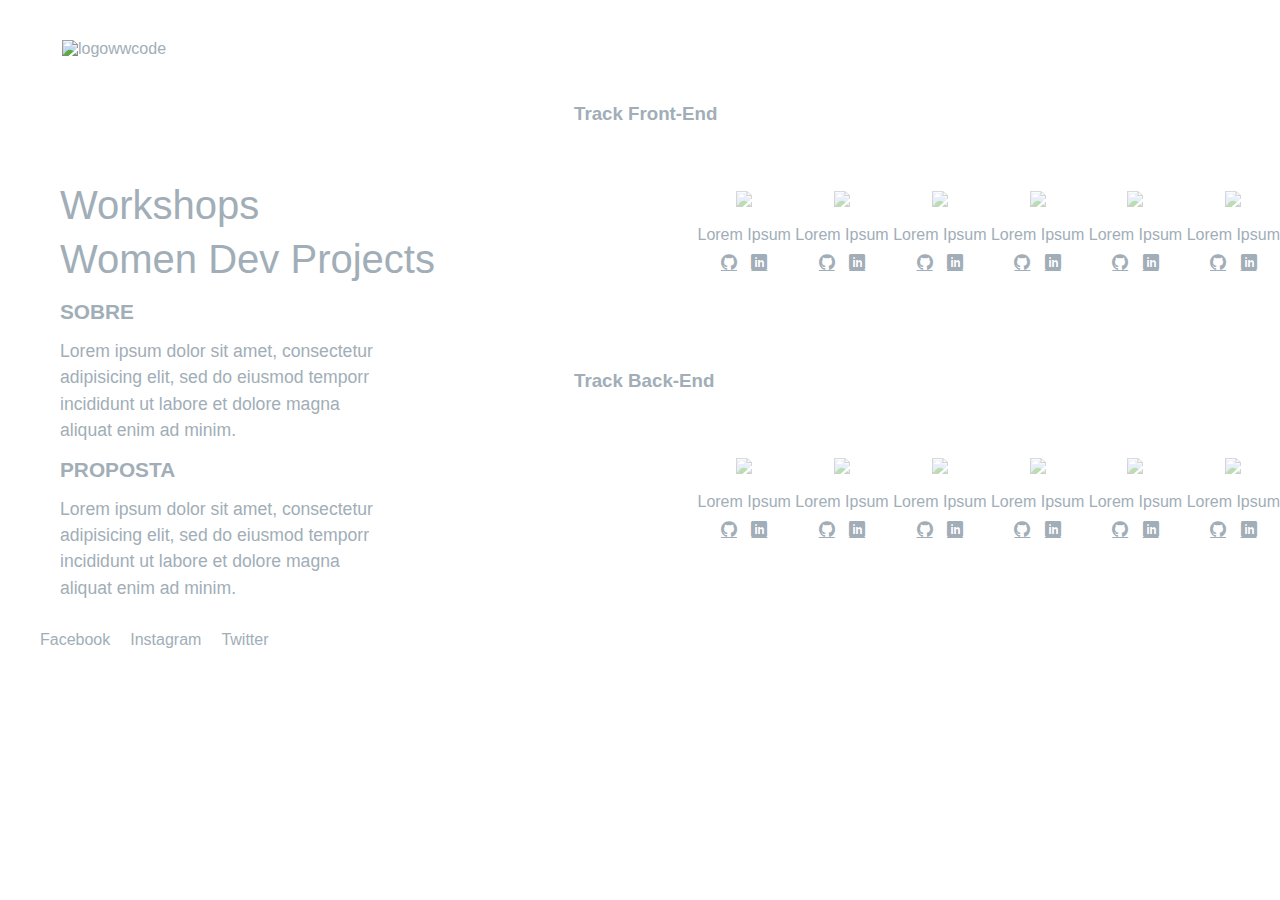
==== commit d676b988: "updates scroll" ====
--- a/Workshop HTML/index.html
+++ b/Workshop HTML/index.html
@@ -12,110 +12,147 @@
 
 <!DOCTYPE html>
 <html>
-<!--Metadados-->
+    <!--Metadados-->
+    <head>
+        <html lang="pt-br">
+         <meta charset="utf-8">
+         <title>Workshop HTML</title>
+         <meta name="viewport" content="width=device-width, initial-scale=1">
+         <link href="./assets/cdn/icomoon/fonticon.css" rel="stylesheet" type="text/css"/>
+         <link href="https://fonts.googleapis.com/css2?family=Open+Sans&display=swap">
+         <link rel="stylesheet" type="text/css" href="assets/css/style.css" />
+    </head>
 
-<head>
-    <html lang="pt-br">
-    <meta charset="utf-8">
-    <title>Workshop HTML</title>
-    <meta name="viewport" content="width=device-width, initial-scale=1">
-    <link href="./assets/cdn/icomoon/fonticon.css" rel="stylesheet" type="text/css" />
-    <link href="https://fonts.googleapis.com/css2?family=Open+Sans&display=swap">
-    <link rel="stylesheet" type="text/css" href="assets/css/style.css" />
-</head>
+    <body>
+        <!--Main Container-->
 
-<body>
-    <!--Main Container-->
+        <div class="main-container">
+            <!--Header-->
+           
+            <!--Article-->
+            <article class="article-container">
+                <header class="main-header">
+                    <!--Logo-->
+                   <div class="main-header-logo-container">
+                       <img class="main-header-logo" src="./assets/images/Logo.jpg" alt="logowwcode">
+                   </div>
+                </header>
+                <section class="article-container__section">
+                    <h1 class="article-container__section-title">
+                        Workshops <br>Women Dev Projects
+                    </h1>
+                </section>
+                <section class="article-container__section-subtitle">
+                    <h3>sobre</h3>
+                    <p>Lorem ipsum dolor sit amet, consectetur<br> adipisicing elit, sed do eiusmod temporr<br>
+                        incididunt ut labore et dolore magna<br> aliquat enim ad minim.</p>
+                </section>
+                <section class="article-container__section-subtitle">
+                    <h3>proposta</h3>
+                    <p>Lorem ipsum dolor sit amet, consectetur<br> adipisicing elit, sed do eiusmod temporr<br>
+                        incididunt ut labore et dolore magna<br> aliquat enim ad minim.</p>
+                </section>
+            </article>
 
-    <div class="main-container">
-        <!--Header-->
+            <!--Scrool Team-->
+            
+            <article class="article-container-team" >
+                <header class="article-container-team-header">
+                    <h3>Track Front-End</h3>
+                </header>
 
-        <!--Article-->
-        <article class="article-container">
-            <header class="main-header">
-                <!--Logo-->
-                <div class="main-header-logo-container">
-                    <img class="main-header-logo" src="./assets/images/Logo.jpg" alt="logowwcode">
-                </div>
-            </header>
-            <section class="article-container__section">
-                <h1 class="article-container__section-title">
-                    Workshops <br>Women Dev Projects
-                </h1>
-            </section>
-            <section class="article-container__section-subtitle">
-                <h3>sobre</h3>
-                <p>Lorem ipsum dolor sit amet, consectetur<br> adipisicing elit, sed do eiusmod temporr<br> incididunt ut labore et dolore magna<br> aliquat enim ad minim.</p>
-            </section>
-            <section class="article-container__section-subtitle">
-                <h3>proposta</h3>
-                <p>Lorem ipsum dolor sit amet, consectetur<br> adipisicing elit, sed do eiusmod temporr<br> incididunt ut labore et dolore magna<br> aliquat enim ad minim.</p>
-            </section>
-        </article>
+                <ul class="article-container-team-lista">
+                    <li class="article-container-team-image">
+                        <img class="image-scroll" src="./assets/images/picture.jpg">
+                        <p>Lorem Ipsum</p>
+                        <span><a class="icon-github" href="#"></a></span>
+                        <span><a class="icon-linkedin" href="#"></a></span>
+                    </li>
+                    <li class="article-container-team-image">
+                        <img class="image-scroll" src="./assets/images/picture.jpg">
+                        <p>Lorem Ipsum</p>
+                        <span><a class="icon-github" href="#"></a></span>
+                        <span><a class="icon-linkedin" href="#"></a></span>
+                    </li>
+                    <li class="article-container-team-image">
+                        <img class="image-scroll" src="./assets/images/picture.jpg">
+                        <p>Lorem Ipsum</p>
+                        <span><a class="icon-github" href="#"></a></span>
+                        <span><a class="icon-linkedin" href="#"></a></span>
+                    </li>
+                    <li class="article-container-team-image">
+                        <img class="image-scroll" src="./assets/images/picture.jpg">
+                        <p>Lorem Ipsum</p>
+                        <span><a class="icon-github" href="#"></a></span>
+                        <span><a class="icon-linkedin" href="#"></a></span>
+                    </li>
+                    <li class="article-container-team-image">
+                        <img class="image-scroll" src="./assets/images/picture.jpg">
+                        <p>Lorem Ipsum</p>
+                        <span><a class="icon-github" href="#"></a></span>
+                        <span><a class="icon-linkedin" href="#"></a></span>
+                    </li>
+                    <li class="article-container-team-image">
+                        <img class="image-scroll" src="./assets/images/picture.jpg">
+                        <p>Lorem Ipsum</p>
+                        <span><a class="icon-github" href="#"></a></span>
+                        <span><a class="icon-linkedin" href="#"></a></span>
+                    </li>
+                </ul>
 
-        <!--Scrool Team-->
 
-        <article class="article-container-team">
-            <header class="article-container-team-header">
-                <h3>Track Front-End</h3>
-            </header>
-            <!-- <h1>Track Front-End</h1> -->
-            <section>
-                <img src="./assets/images/picture.jpg">
-                <p>Lorem Ipsum</p>
-                <span><a class="icon-github"  href="#"></a></span>
-                <span><a class="icon-linkedin" href="#"></a></span>
-            </section>
+                <header class="article-container-team-header">
+                    <h3>Track Back-End</h3>
+                </header>
 
-            <section>
-                <img src="./assets/images/picture.jpg">
-                <p>Lorem Ipsum</p>
-                <span><a class="icon-github"  href="#"></a></span>
-                <span><a class="icon-linkedin" href="#"></a></span>
-            </section>
+                <ul class="article-container-team-lista">
+                    <li class="article-container-team-image">
+                        <img class="image-scroll" src="./assets/images/picture.jpg">
+                        <p>Lorem Ipsum</p>
+                        <span><a class="icon-github" href="#"></a></span>
+                        <span><a class="icon-linkedin" href="#"></a></span>
+                    </li>
+                    <li class="article-container-team-image">
+                        <img class="image-scroll" src="./assets/images/picture.jpg">
+                        <p>Lorem Ipsum</p>
+                        <span><a class="icon-github" href="#"></a></span>
+                        <span><a class="icon-linkedin" href="#"></a></span>
+                    </li>
+                    <li class="article-container-team-image">
+                        <img class="image-scroll" src="./assets/images/picture.jpg">
+                        <p>Lorem Ipsum</p>
+                        <span><a class="icon-github" href="#"></a></span>
+                        <span><a class="icon-linkedin" href="#"></a></span>
+                    </li>
+                    <li class="article-container-team-image">
+                        <img class="image-scroll" src="./assets/images/picture.jpg">
+                        <p>Lorem Ipsum</p>
+                        <span><a class="icon-github" href="#"></a></span>
+                        <span><a class="icon-linkedin" href="#"></a></span>
+                    </li>
+                    <li class="article-container-team-image">
+                        <img class="image-scroll" src="./assets/images/picture.jpg">
+                        <p>Lorem Ipsum</p>
+                        <span><a class="icon-github" href="#"></a></span>
+                        <span><a class="icon-linkedin" href="#"></a></span>
+                    </li>
+                    <li class="article-container-team-image">
+                        <img class="image-scroll" src="./assets/images/picture.jpg">
+                        <p>Lorem Ipsum</p>
+                        <span><a class="icon-github" href="#"></a></span>
+                        <span><a class="icon-linkedin" href="#"></a></span>
+                    </li>
+                </ul> 
+            </article>
+           
+        </div><!--Main Container-->
 
-            <section>
-                <img src="./assets/images/picture.jpg">
-                <p>Lorem Ipsum</p>
-                <span><a class="icon-github"  href="#"></a></span>
-                <span><a class="icon-linkedin" href="#"></a></span>
-            </section>
-
-            <header class="article-container-team-header">
-                <h3>Track Back-End</h3>
-            </header>
-            <section>
-                <img src="./assets/images/picture.jpg">
-                <p>Lorem Ipsum</p>
-                <span><a class="icon-github"  href="#"></a></span>
-                <span><a class="icon-linkedin" href="#"></a></span>
-            </section>
-
-            <section>
-                <img src="./assets/images/picture.jpg">
-                <p>Lorem Ipsum</p>
-                <span><a class="icon-github"  href="#"></a></span>
-                <span><a class="icon-linkedin" href="#"></a></span>
-            </section>
-
-            <section>
-                <img src="./assets/images/picture.jpg">
-                <p>Lorem Ipsum</p>
-                <span><a class="icon-github"  href="#"></a></span>
-                <span><a class="icon-linkedin" href="#"></a></span>
-            </section>
-            <!-- <h1>Track Back-End</h1> -->
-        </article>
-
-    </div>
-    <!--Main Container-->
-
-    <footer class="main-footer">
-        <span><a href="#">Facebook</a></span>
-        <span><a href="#">Instagram</a></span>
-        <span><a href="#">Twitter</a></span>
-    </footer>
+        <footer class="main-footer">
+            <span><a href="#">Facebook</a></span>
+            <span><a href="#">Instagram</a></span>
+            <span><a href="#">Twitter</a></span>
+        </footer>
 
 </body>
-
-</html>+</html>
+      --- a/Workshop HTML/assets/css/style.css
+++ b/Workshop HTML/assets/css/style.css
@@ -42,20 +42,14 @@
 
 /* ARTICLE CONTAINER  */
 .article-container{
+    /* max-width: 1200px; */
     flex-basis: 574px;
     /* flex: 2 4; */
     display: flex;
     flex-direction: column;
 }
 
-.article-container-team-header{
-    flex-basis: 100%;
-    /* margin: 30px 0; */
-    padding: 30px 0;
-    color:#A1AEB7;
-    font-family: "Open Sans", sans-serif;
-    
-}
+
 
 .article-container__section-title{
     text-align: left;
@@ -83,40 +77,100 @@
     font-weight: normal;
     line-height: 1.5em;
     margin-left:60px;
-    
-
-}
+}
+
+
 
 /* Scrool Team*/
+
+
 .article-container-team{
-    flex-basis: calc(100% - 574px);
-    display: flex;
-    justify-content: flex-end;
+    width: calc(100% - 574px);
+    justify-content:flex-end;
+    display: flex;
     flex-wrap: wrap;
     margin-top: 68px;
+}
+
+.article-container-team-image{
+    /* width: 120px;
+    height: 100px; */
+    text-align: center;
+    display: inline-block;
     justify-content: space-between;
-
-   
-}
-
-.article-container-team section{
-    opacity: 0.7;
+}
+
+.image-scroll{
+    max-height:100%;
+	max-width: 100%;
+}
+
+
+.article-container-team-header{
+    flex-basis: 100%;
+    margin: 30px 0;
+    padding: 5px 0;
+    color:#A1AEB7;
+    font-family: "Open Sans", sans-serif; 
+ }
+
+/* .article-container-team section {
     margin-bottom: 30px;
     text-align: center;
-    flex-basis: calc(33% - 5px);
-}
-
-.article-container-team section p {
+    display: inline-block;
+   
+} */
+
+.article-container-team-lista{
+    max-width: 100%;
+    overflow-x: auto;
+    white-space: nowrap; 
+    padding-bottom: 30px;
+}
+
+.article-container-team-lista::-webkit-scrollbar-thumb{
+    background: #A1AEB7;
+    border-left: 4px solid #A1AEB7;
+    border-right: 4px solid #A1AEB7;
+}
+
+.article-container-team-lista::-webkit-scrollbar{
+    width: 18px;
+}
+
+.article-container-team-lista::-webkit-scrollbar-track{
+    background: #faf6ed;
+}
+
+.article-container-team img{
+    opacity: 0.4;
+}
+
+.article-container-team li{
+    cursor:pointer;
+}
+
+.article-container-team img:hover{
+    opacity:1;
+}
+
+.article-container-team-lista p {
    margin-top:15px;
    margin-bottom: 10px;
 }
 
 
-.article-container-team section span a {
+.article-container-team-lista span a {
     color: #A1AEB7;
     padding: 5px;
     margin-top:20px;
 }
+
+
+
+
+
+
 
 
 /* FOOTER */
@@ -150,5 +204,7 @@
 
 
 
+
+
  
 
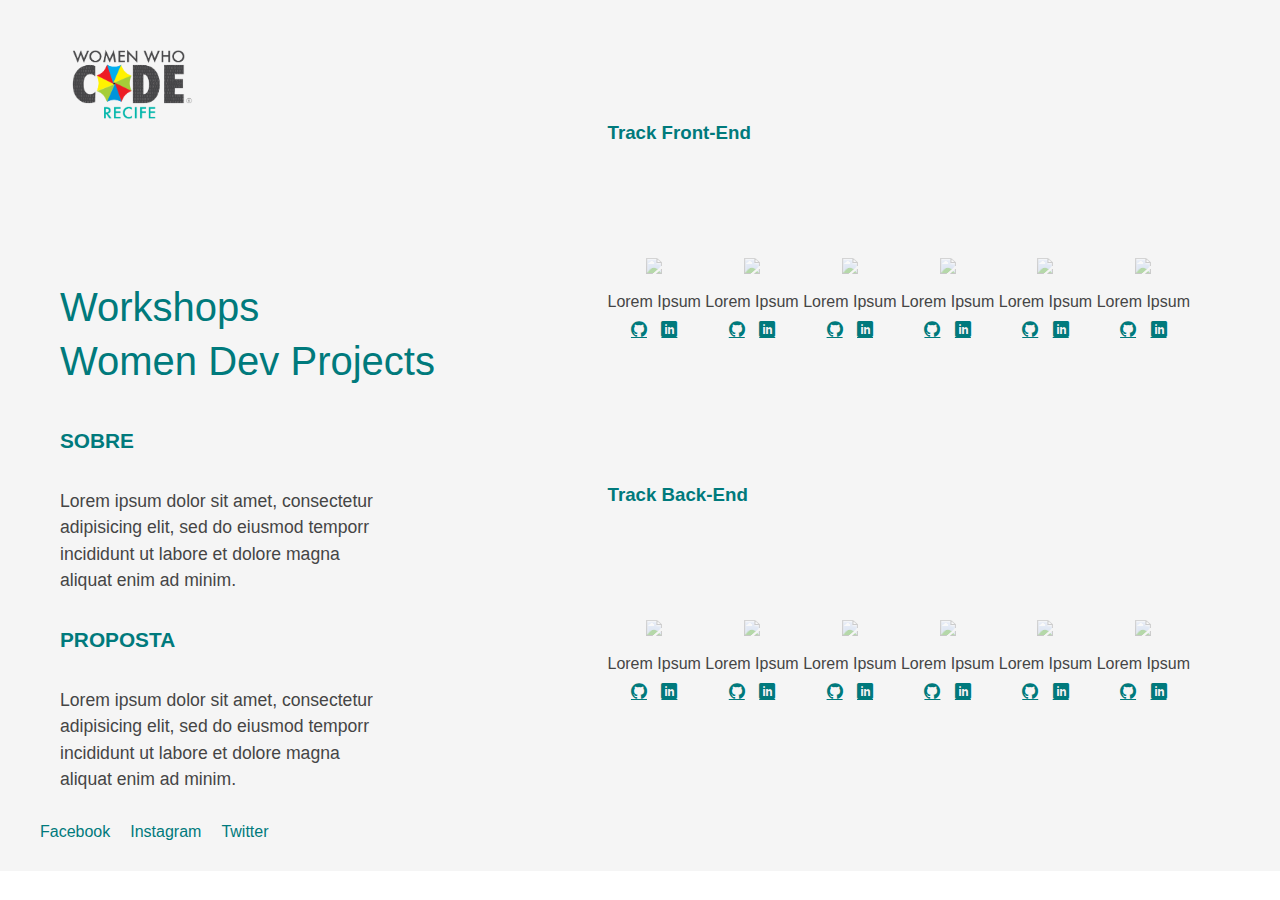
==== commit be633667: "styling wireframe" ====
--- a/Workshop HTML/index.html
+++ b/Workshop HTML/index.html
@@ -34,7 +34,7 @@
                 <header class="main-header">
                     <!--Logo-->
                    <div class="main-header-logo-container">
-                       <img class="main-header-logo" src="./assets/images/Logo.jpg" alt="logowwcode">
+                       <img class="main-header-logo" src="./assets/images/logo-wwcode.png" alt="logowwcode">
                    </div>
                 </header>
                 <section class="article-container__section">
@@ -144,15 +144,12 @@
                     </li>
                 </ul> 
             </article>
-           
-        </div><!--Main Container-->
-
         <footer class="main-footer">
             <span><a href="#">Facebook</a></span>
             <span><a href="#">Instagram</a></span>
             <span><a href="#">Twitter</a></span>
         </footer>
-
+    </div><!--Main Container-->
 </body>
 </html>
       --- a/Workshop HTML/assets/css/style.css
+++ b/Workshop HTML/assets/css/style.css
@@ -1,10 +1,17 @@
-body, h1, h2, h3, ul,li,p{
+body,ul,li,p{
     margin: 0px;
     padding: 0px;
     font-family: "Open Sans", sans-serif;
     color: #A1AEB7;
 }
 
+:root{
+    --color-header: #007A7C;
+    --color-paragraph: #454545;
+}
+
+
+
 img {
     max-width: 100%;
 }
@@ -28,25 +35,26 @@
     display: flex;
     flex-wrap: wrap;
     max-width: 100%;
+    margin: 0 auto;
+    background: #F5F5F5;
 }   
 
 .main-header{
     padding: 40px;
     display: flex;  
+    /* border: 1px solid black; */
 }
 
 .main-header-logo-container{
    margin-left: 22px;
    margin-bottom: 80px;
+   width: 136px;
+   /* border: 1px solid black; */
 }
 
 /* ARTICLE CONTAINER  */
 .article-container{
-    /* max-width: 1200px; */
-    flex-basis: 574px;
-    /* flex: 2 4; */
-    display: flex;
-    flex-direction: column;
+    flex: 1 1 auto;   
 }
 
 
@@ -56,8 +64,10 @@
     line-height: 54px;
     font-weight: normal;
     margin-left: 60px;
-    color: #A1AEB7;
+    /* color: #A1AEB7; */
     font-size:2.5em;
+    color: var(--color-header);
+    /* border: 1px solid black; */
 }
 
 .article-container__section-subtitle h3{
@@ -65,7 +75,8 @@
     line-height: 2.5em;
     font-weight: bold;
     font-size: 1.3em;
-    color: #A1AEB7;
+    color: var(--color-header);
+    /* color: #A1AEB7; */
     margin-left:60px;
     text-transform: uppercase;
 }
@@ -77,6 +88,7 @@
     font-weight: normal;
     line-height: 1.5em;
     margin-left:60px;
+    color:var(--color-paragraph);
 }
 
 
@@ -85,19 +97,17 @@
 
 
 .article-container-team{
-    width: calc(100% - 574px);
-    justify-content:flex-end;
+    flex: 1 1 500px;
     display: flex;
     flex-wrap: wrap;
     margin-top: 68px;
 }
 
 .article-container-team-image{
-    /* width: 120px;
-    height: 100px; */
     text-align: center;
     display: inline-block;
     justify-content: space-between;
+    
 }
 
 .image-scroll{
@@ -110,16 +120,10 @@
     flex-basis: 100%;
     margin: 30px 0;
     padding: 5px 0;
-    color:#A1AEB7;
+    /* color:#A1AEB7; */
+    color: var(--color-header);
     font-family: "Open Sans", sans-serif; 
  }
-
-/* .article-container-team section {
-    margin-bottom: 30px;
-    text-align: center;
-    display: inline-block;
-   
-} */
 
 .article-container-team-lista{
     max-width: 100%;
@@ -129,9 +133,9 @@
 }
 
 .article-container-team-lista::-webkit-scrollbar-thumb{
-    background: #A1AEB7;
-    border-left: 4px solid #A1AEB7;
-    border-right: 4px solid #A1AEB7;
+    background: var(--color-header);
+    border-left: 4px solid var(--color-header);
+    border-right: 4px solid var(--color-header);
 }
 
 .article-container-team-lista::-webkit-scrollbar{
@@ -157,54 +161,235 @@
 .article-container-team-lista p {
    margin-top:15px;
    margin-bottom: 10px;
+   color: var( --color-paragraph);
 }
 
 
 .article-container-team-lista span a {
-    color: #A1AEB7;
+    /* color: #A1AEB7; */
     padding: 5px;
     margin-top:20px;
-}
-
-
-
-
-
+    color: var(--color-header);
+}
 
 
 
 /* FOOTER */
 .main-footer{
     display: flex;
-    margin:0;
-    padding: 30px;
+    padding: 30px; 
     
 }
 
 .main-footer span a{
-  color: #A1AEB7;
-  text-decoration: none;  
-  flex: 1;
+  /* color: #A1AEB7; */
+  text-decoration: none; 
   margin:10px;
-}
-
+  color: var(--color-header);
+ 
+}
+
+@media (max-width:480px){
+    .main-header-logo-container{
+        flex:1;
+        text-align: center;
+    }
+
+    .article-container__section-title {
+       margin: 0 auto;
+       text-align: center;
+       font-size: 2.18em;
+    }
+
+    .article-container__section-subtitle h3{
+        margin: 10px 10px;
+    }
+    .article-container__section-subtitle p{
+        margin: 10px 10px;
+        text-align: justify;
+    }
+    .article-container-team-lista{
+        margin-left: 30px;
+    }
+
+    .article-container-team-header{
+        margin-left: 30px;
+
+    }
+    .article-container-team-header h3{
+        font-size: 1.1253em;
+    }
+    .main-footer span a{
+        justify-content: center;
+       
+
+    }
+   
+}
 
 
 /* Mobile*/
 
-
-
-
-
-
-
-
-
-
-
-
-
-
+/* @media screen and (max-width: 480px) { 
+
+    /* CONTAINER PRINCIPAL */   
+    
+    /* .main-container{
+        display: flex;
+        flex-wrap: wrap;
+        max-width: 100%;
+    }    */
+    
+    /* .main-header{
+        display: flex;
+        margin: 0 auto;
+        padding: 0;
+    } */
+    
+    /* .main-header-logo-container{
+        margin: 45px 0px 91px 0px;
+    
+    } */
+    
+    /* ARTICLE CONTAINER  */
+    /* .article-container{
+        flex-basis: 100%;
+        /* flex: 2 4; */
+        /* display: flex; */
+        /* flex-direction: column; */
+    /* }  */
+    
+    
+    /* .article-container-team-header{
+        flex-basis: 50%;
+         margin: 30px 0;
+        padding: 20px 10px;
+        color:#A1AEB7;
+        font-family: "Open Sans", sans-serif;
+        
+    } 
+    */
+    
+    
+    /* .article-container__section-title{
+        text-align: center;
+        line-height: 54px;
+        font-weight: normal;
+        margin: 0 auto 80px auto;
+        color: #A1AEB7;
+        font-size: 35px;
+    } */
+    
+    /* .article-container__section-subtitle h3{
+        text-align: left;
+        line-height: 40px;
+        font-weight: bold;
+        font-size: 18px;
+        color: #A1AEB7;
+        margin: 10px 0px 14px 17px;
+        text-transform: uppercase;
+    } */
+    
+/*    
+    .article-container__section-subtitle p{
+        font-size: 16px;
+        text-align: left;
+        color: #A1AEB7;
+        font-weight: normal;
+        line-height: 1.5em;
+        margin: 14px 25px 14px 17px;
+    
+    } */
+    
+        
+    /* Scrool Team*/
+    /* .article-container-team{
+        flex-basis: 100%;
+        display: flex;
+        justify-content: flex-end;
+        flex-wrap: wrap;
+        margin-top: 5px;
+        justify-content: space-between;
+    
+       
+    } */
+    
+    /* .article-container-team section{
+        opacity: 0.7;
+        margin-bottom: 30px;
+        text-align: center;
+         flex-basis: 31%;
+    } 
+    */
+
+
+    
+    /* .article-container-team section p {
+       margin-top:15px;
+       margin-bottom: 10px;
+    } */
+    
+    
+    /* .article-container-team section span a {
+        color: #A1AEB7;
+        padding: 5px;
+        margin-top:20px;
+    } */
+    
+    
+    /* FOOTER */
+    /* .main-footer{
+        display: inline-block;
+        /* margin: 5% 20% ;
+        margin: 20px 70px;
+        padding: 20px;
+        
+    } 
+    */
+    
+    /* .main-footer span a{
+      color: #A1AEB7;
+      text-decoration: none;  
+      flex: 1;
+      margin:3px;
+    } */
+    
+    
+        
+    /* } */
 
  
 
+    
+    
+    
+    
+    
+    
+    
+    
+    
+    
+    
+    
+    
+    
+     
+    
+    
+
+
+
+
+
+
+
+
+
+
+
+
+
+
+ 
+
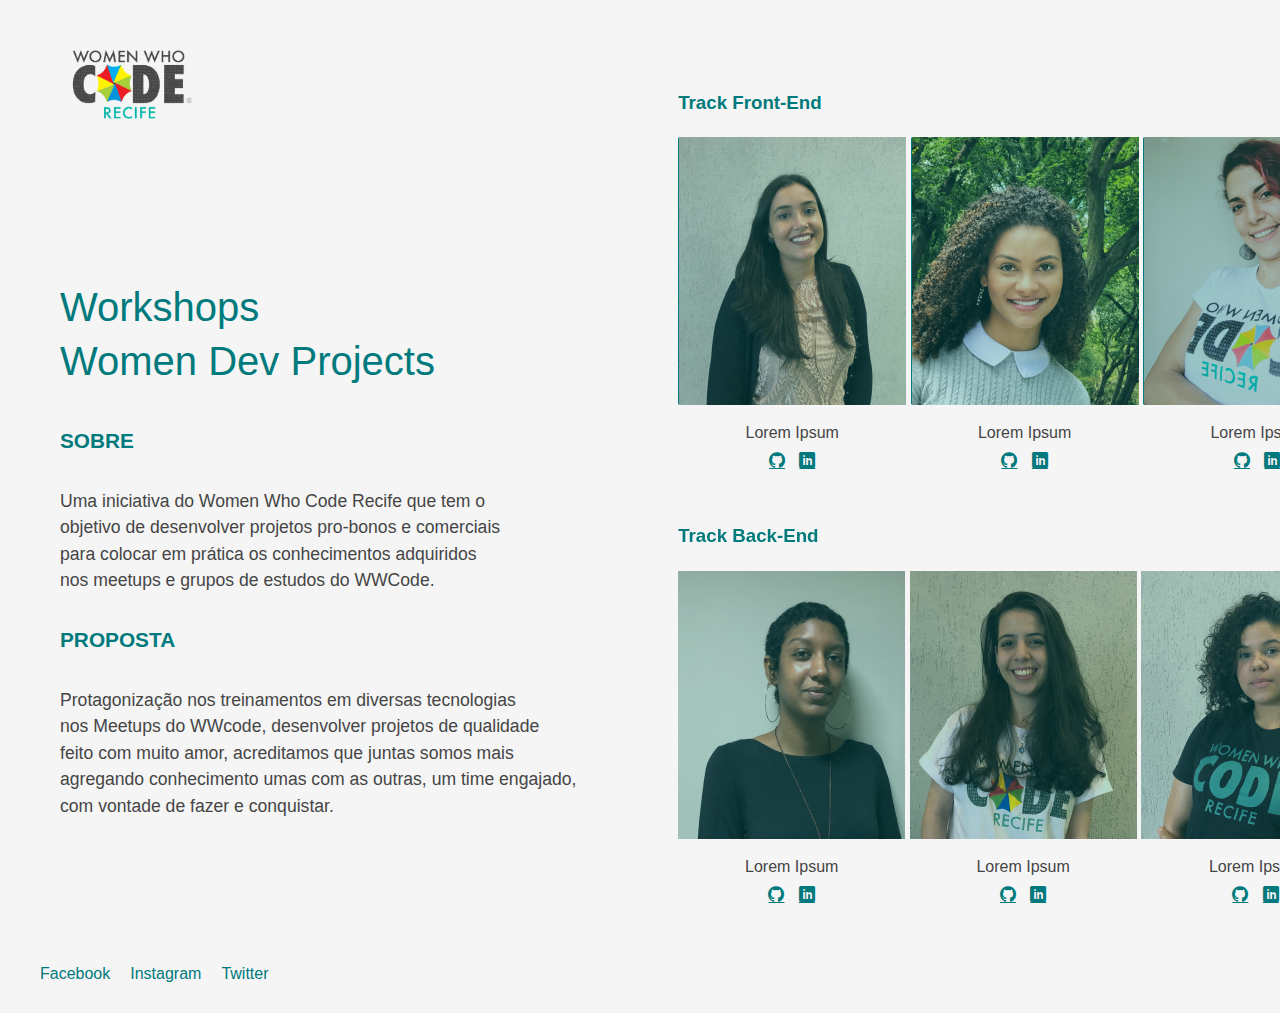
==== commit 7e45b934: "updates pictures" ====
--- a/Workshop HTML/index.html
+++ b/Workshop HTML/index.html
@@ -34,7 +34,9 @@
                 <header class="main-header">
                     <!--Logo-->
                    <div class="main-header-logo-container">
+                       <a href="https://www.womenwhocode.com/">
                        <img class="main-header-logo" src="./assets/images/logo-wwcode.png" alt="logowwcode">
+                    </a>
                    </div>
                 </header>
                 <section class="article-container__section">
@@ -44,13 +46,20 @@
                 </section>
                 <section class="article-container__section-subtitle">
                     <h3>sobre</h3>
-                    <p>Lorem ipsum dolor sit amet, consectetur<br> adipisicing elit, sed do eiusmod temporr<br>
-                        incididunt ut labore et dolore magna<br> aliquat enim ad minim.</p>
+                    <p>
+                        Uma iniciativa do Women Who Code Recife que tem o<br>  objetivo de desenvolver projetos pro-bonos e comerciais<br>
+                        para colocar em prática os conhecimentos adquiridos<br> nos meetups e grupos de estudos do WWCode.
+                    </p>
                 </section>
                 <section class="article-container__section-subtitle">
                     <h3>proposta</h3>
-                    <p>Lorem ipsum dolor sit amet, consectetur<br> adipisicing elit, sed do eiusmod temporr<br>
-                        incididunt ut labore et dolore magna<br> aliquat enim ad minim.</p>
+                    <p>
+                        Protagonização nos treinamentos em diversas tecnologias<br>nos Meetups do WWcode, 
+                        desenvolver projetos de qualidade<br>feito com muito amor, acreditamos que juntas somos mais<br>
+                        agregando conhecimento umas com as outras, um time engajado,<br>com vontade de fazer e conquistar.
+                    </p>
+
+
                 </section>
             </article>
 
@@ -63,37 +72,37 @@
 
                 <ul class="article-container-team-lista">
                     <li class="article-container-team-image">
-                        <img class="image-scroll" src="./assets/images/picture.jpg">
+                        <img class="image-scroll" src="./assets/images/img1.png">
                         <p>Lorem Ipsum</p>
                         <span><a class="icon-github" href="#"></a></span>
                         <span><a class="icon-linkedin" href="#"></a></span>
                     </li>
                     <li class="article-container-team-image">
-                        <img class="image-scroll" src="./assets/images/picture.jpg">
+                        <img class="image-scroll" src="./assets/images/img2.png">
                         <p>Lorem Ipsum</p>
                         <span><a class="icon-github" href="#"></a></span>
                         <span><a class="icon-linkedin" href="#"></a></span>
                     </li>
                     <li class="article-container-team-image">
-                        <img class="image-scroll" src="./assets/images/picture.jpg">
+                        <img class="image-scroll" src="./assets/images/img3.png">
                         <p>Lorem Ipsum</p>
                         <span><a class="icon-github" href="#"></a></span>
                         <span><a class="icon-linkedin" href="#"></a></span>
                     </li>
                     <li class="article-container-team-image">
-                        <img class="image-scroll" src="./assets/images/picture.jpg">
+                        <img class="image-scroll" src="./assets/images/img4.png">
                         <p>Lorem Ipsum</p>
                         <span><a class="icon-github" href="#"></a></span>
                         <span><a class="icon-linkedin" href="#"></a></span>
                     </li>
                     <li class="article-container-team-image">
-                        <img class="image-scroll" src="./assets/images/picture.jpg">
+                        <img class="image-scroll" src="./assets/images/img5.png">
                         <p>Lorem Ipsum</p>
                         <span><a class="icon-github" href="#"></a></span>
                         <span><a class="icon-linkedin" href="#"></a></span>
                     </li>
                     <li class="article-container-team-image">
-                        <img class="image-scroll" src="./assets/images/picture.jpg">
+                        <img class="image-scroll" src="./assets/images/img6.png">
                         <p>Lorem Ipsum</p>
                         <span><a class="icon-github" href="#"></a></span>
                         <span><a class="icon-linkedin" href="#"></a></span>
@@ -107,37 +116,37 @@
 
                 <ul class="article-container-team-lista">
                     <li class="article-container-team-image">
-                        <img class="image-scroll" src="./assets/images/picture.jpg">
+                        <img class="image-scroll" src="./assets/images/img4.png">
                         <p>Lorem Ipsum</p>
                         <span><a class="icon-github" href="#"></a></span>
                         <span><a class="icon-linkedin" href="#"></a></span>
                     </li>
                     <li class="article-container-team-image">
-                        <img class="image-scroll" src="./assets/images/picture.jpg">
+                        <img class="image-scroll" src="./assets/images/img5.png">
                         <p>Lorem Ipsum</p>
                         <span><a class="icon-github" href="#"></a></span>
                         <span><a class="icon-linkedin" href="#"></a></span>
                     </li>
                     <li class="article-container-team-image">
-                        <img class="image-scroll" src="./assets/images/picture.jpg">
+                        <img class="image-scroll" src="./assets/images/img6.png">
                         <p>Lorem Ipsum</p>
                         <span><a class="icon-github" href="#"></a></span>
                         <span><a class="icon-linkedin" href="#"></a></span>
                     </li>
                     <li class="article-container-team-image">
-                        <img class="image-scroll" src="./assets/images/picture.jpg">
+                        <img class="image-scroll" src="./assets/images/img1.png">
                         <p>Lorem Ipsum</p>
                         <span><a class="icon-github" href="#"></a></span>
                         <span><a class="icon-linkedin" href="#"></a></span>
                     </li>
                     <li class="article-container-team-image">
-                        <img class="image-scroll" src="./assets/images/picture.jpg">
+                        <img class="image-scroll" src="./assets/images/img2.png">
                         <p>Lorem Ipsum</p>
                         <span><a class="icon-github" href="#"></a></span>
                         <span><a class="icon-linkedin" href="#"></a></span>
                     </li>
                     <li class="article-container-team-image">
-                        <img class="image-scroll" src="./assets/images/picture.jpg">
+                        <img class="image-scroll" src="./assets/images/img3.png">
                         <p>Lorem Ipsum</p>
                         <span><a class="icon-github" href="#"></a></span>
                         <span><a class="icon-linkedin" href="#"></a></span>
@@ -145,9 +154,9 @@
                 </ul> 
             </article>
         <footer class="main-footer">
-            <span><a href="#">Facebook</a></span>
-            <span><a href="#">Instagram</a></span>
-            <span><a href="#">Twitter</a></span>
+            <span><a href="https://www.facebook.com/groups/wwcrecife/">Facebook</a></span>
+            <span><a href="https://www.instagram.com/wwcoderecife/?hl=pt-br">Instagram</a></span>
+            <span><a href="https://twitter.com/WWCode_Recife">Twitter</a></span>
         </footer>
     </div><!--Main Container-->
 </body>
--- a/Workshop HTML/assets/css/style.css
+++ b/Workshop HTML/assets/css/style.css
@@ -1,15 +1,16 @@
 body,ul,li,p{
     margin: 0px;
     padding: 0px;
+    font-size: 1em;
     font-family: "Open Sans", sans-serif;
-    color: #A1AEB7;
+    /* color: #A1AEB7; */
+    background: #F5F5F5;
 }
 
 :root{
     --color-header: #007A7C;
     --color-paragraph: #454545;
 }
-
 
 
 img {
@@ -36,7 +37,7 @@
     flex-wrap: wrap;
     max-width: 100%;
     margin: 0 auto;
-    background: #F5F5F5;
+
 }   
 
 .main-header{
@@ -86,6 +87,7 @@
     text-align: left;
     color: #A1AEB7;
     font-weight: normal;
+    text-align: justify-all;
     line-height: 1.5em;
     margin-left:60px;
     color:var(--color-paragraph);
@@ -118,7 +120,7 @@
 
 .article-container-team-header{
     flex-basis: 100%;
-    margin: 30px 0;
+    /* margin: 30px 0; */
     padding: 5px 0;
     /* color:#A1AEB7; */
     color: var(--color-header);
@@ -143,11 +145,12 @@
 }
 
 .article-container-team-lista::-webkit-scrollbar-track{
-    background: #faf6ed;
+    /* background: #faf6ed; */
+    background:rgba(0, 122, 124, 0.1);
 }
 
 .article-container-team img{
-    opacity: 0.4;
+    /* opacity: 0.4; */
 }
 
 .article-container-team li{
@@ -155,7 +158,7 @@
 }
 
 .article-container-team img:hover{
-    opacity:1;
+    opacity:0.6;
 }
 
 .article-container-team-lista p {
@@ -190,15 +193,27 @@
 }
 
 @media (max-width:480px){
+
+     .main-container{
+        margin: 0 auto;
+        width: 100%;
+    } 
     .main-header-logo-container{
         flex:1;
-        text-align: center;
+        margin: 0 auto;
+        max-width: 136px;
+      
     }
 
     .article-container__section-title {
        margin: 0 auto;
        text-align: center;
        font-size: 2.18em;
+      
+    }
+
+    .article-container__section-subtitle {
+        padding-left: 27px;
     }
 
     .article-container__section-subtitle h3{
@@ -212,12 +227,24 @@
         margin-left: 30px;
     }
 
+    .article-container-team-lista p {
+        font-size: 0.875em;
+    }
+
+    .article-container-team-lista span a{
+        font-size: 0.875em;
+    }
+    .article-container-team-image img{
+        width: 130px;
+        height: 150px;
+    }
+
     .article-container-team-header{
         margin-left: 30px;
 
     }
     .article-container-team-header h3{
-        font-size: 1.1253em;
+        font-size: 1.125em;
     }
     .main-footer span a{
         justify-content: center;
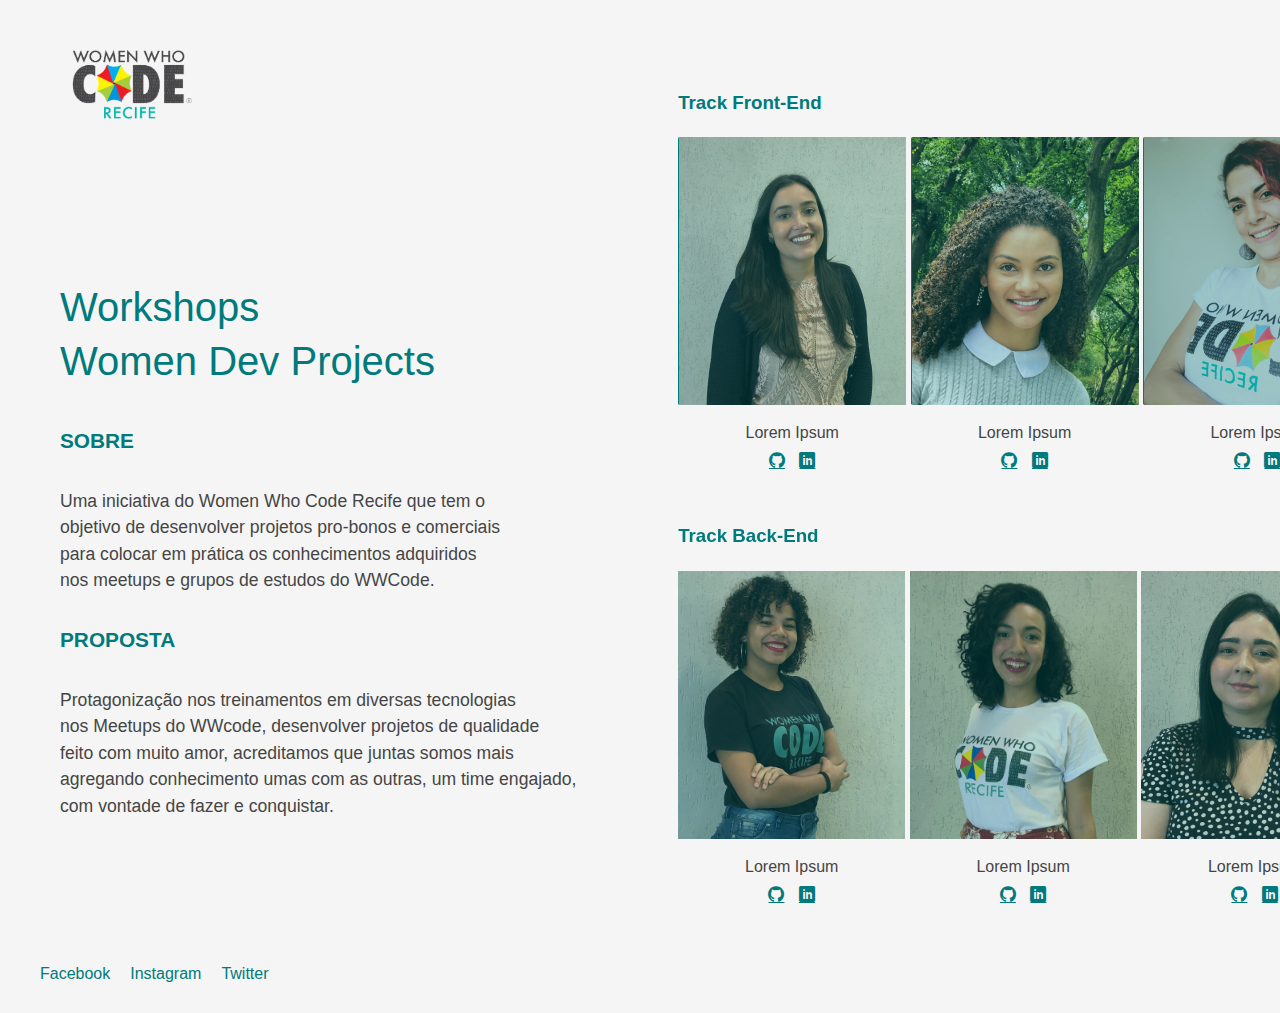
==== commit 10936f78: "new photos" ====
--- a/Workshop HTML/index.html
+++ b/Workshop HTML/index.html
@@ -116,37 +116,37 @@
 
                 <ul class="article-container-team-lista">
                     <li class="article-container-team-image">
-                        <img class="image-scroll" src="./assets/images/img4.png">
+                        <img class="image-scroll" src="./assets/images/img7.png">
                         <p>Lorem Ipsum</p>
                         <span><a class="icon-github" href="#"></a></span>
                         <span><a class="icon-linkedin" href="#"></a></span>
                     </li>
                     <li class="article-container-team-image">
-                        <img class="image-scroll" src="./assets/images/img5.png">
+                        <img class="image-scroll" src="./assets/images/img8.png">
                         <p>Lorem Ipsum</p>
                         <span><a class="icon-github" href="#"></a></span>
                         <span><a class="icon-linkedin" href="#"></a></span>
                     </li>
                     <li class="article-container-team-image">
-                        <img class="image-scroll" src="./assets/images/img6.png">
+                        <img class="image-scroll" src="./assets/images/img9.png">
                         <p>Lorem Ipsum</p>
                         <span><a class="icon-github" href="#"></a></span>
                         <span><a class="icon-linkedin" href="#"></a></span>
                     </li>
                     <li class="article-container-team-image">
-                        <img class="image-scroll" src="./assets/images/img1.png">
+                        <img class="image-scroll" src="./assets/images/img10.png">
                         <p>Lorem Ipsum</p>
                         <span><a class="icon-github" href="#"></a></span>
                         <span><a class="icon-linkedin" href="#"></a></span>
                     </li>
                     <li class="article-container-team-image">
-                        <img class="image-scroll" src="./assets/images/img2.png">
+                        <img class="image-scroll" src="./assets/images/img11.png">
                         <p>Lorem Ipsum</p>
                         <span><a class="icon-github" href="#"></a></span>
                         <span><a class="icon-linkedin" href="#"></a></span>
                     </li>
                     <li class="article-container-team-image">
-                        <img class="image-scroll" src="./assets/images/img3.png">
+                        <img class="image-scroll" src="./assets/images/img12.png">
                         <p>Lorem Ipsum</p>
                         <span><a class="icon-github" href="#"></a></span>
                         <span><a class="icon-linkedin" href="#"></a></span>
--- a/Workshop HTML/assets/css/style.css
+++ b/Workshop HTML/assets/css/style.css
@@ -209,7 +209,6 @@
        margin: 0 auto;
        text-align: center;
        font-size: 2.18em;
-      
     }
 
     .article-container__section-subtitle {
